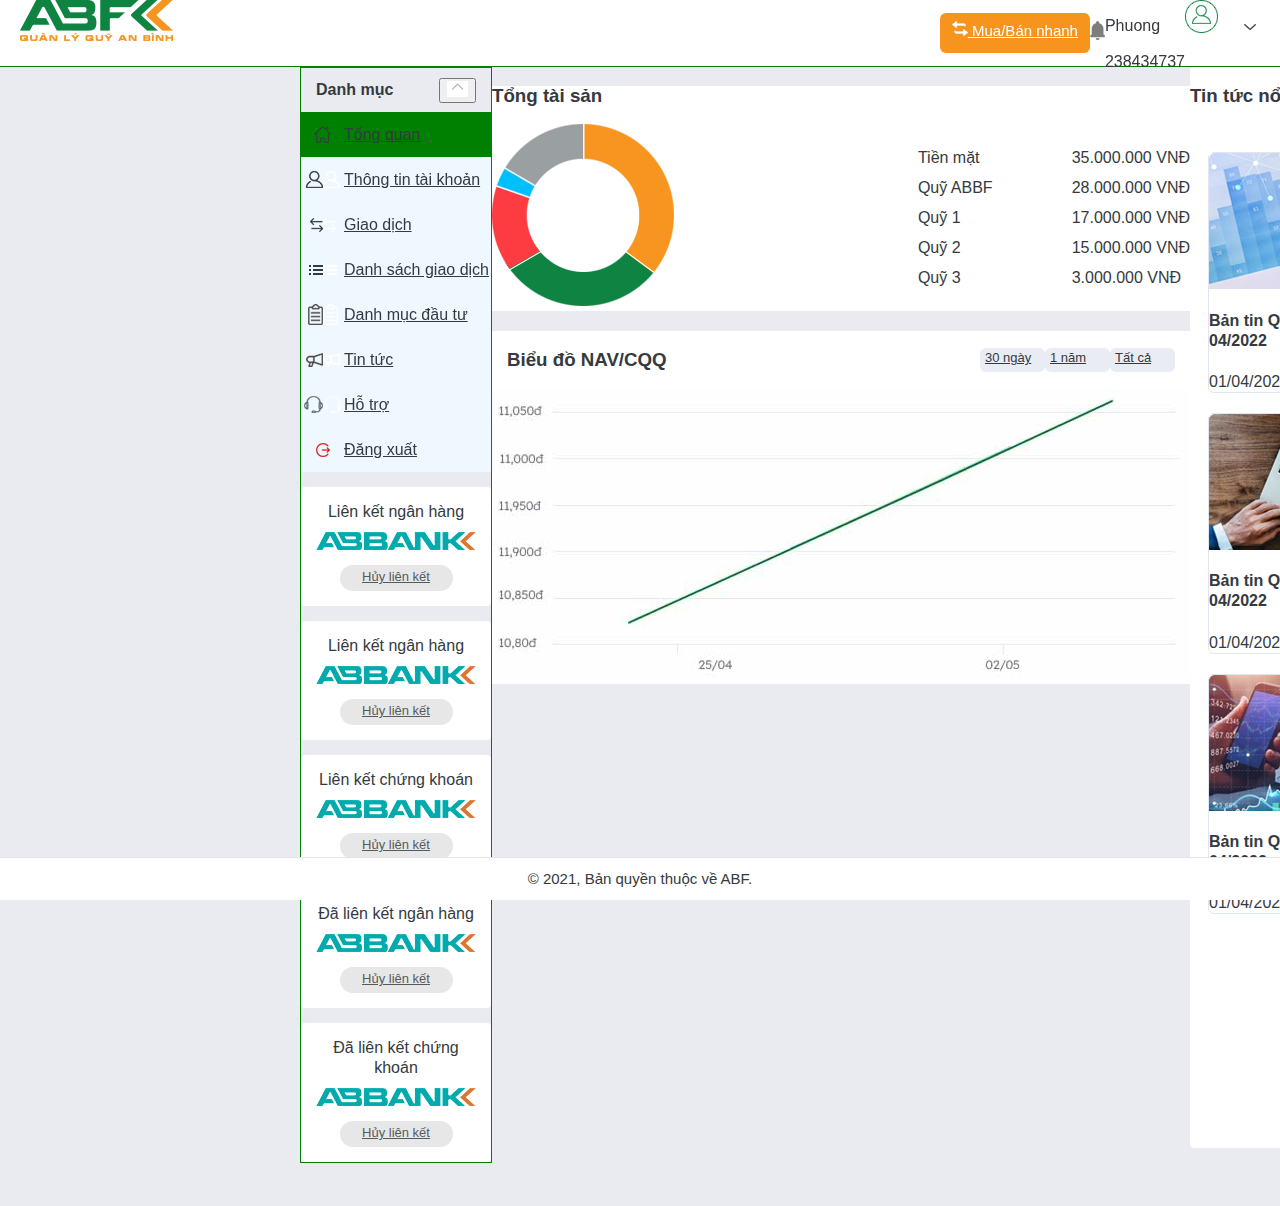
==== tongquan.html @ 0733b532 "no message" ====
<!DOCTYPE html>
<html lang="en">
  <head>
    <meta charset="UTF-8" />
    <meta http-equiv="X-UA-Compatible" content="IE=edge" />
    <meta name="viewport" content="width=device-width, initial-scale=1.0" />
    <title>Tổng quan</title>
    <link rel="stylesheet" href="css/tong-quan.css" />
  </head>
  <body>
    <div class="content-layout">
      <!-- HEADER-LAYOUT -->

      <div class="header-part">
        <div class="header-img">
          <a href="" class="header-logo-img">
            <img src="img/logo-header.png" alt="" />
          </a>
        </div>
        <div class="header-text">
          <div class="header-text-action">
            <a href="" class="orange-button">
              <img src="img/icon/trade.png" alt="" />
              Mua/Bán nhanh
            </a>
            <a href="" class="notice-bell">
              <img src="img/icon/notice.png" alt="" />
            </a>
          </div>
          <div class="header-text-account">
            <div class="header-account-user">
              <p>Phuong</p>
              <span>238434737</span>
            </div>
            <div class="header-account-img">
              <img src="img/icon/account-avt.png" alt="" />
            </div>
            <div class="dropdown">
              <button class="dropbtn">
                <img src="img/icon/account-toggle.png" alt />
              </button>
              <div class="dropdown-hover">
                <div class="dropdown-content">
                  <a href="#">Thông tin cá nhân</a>
                  <a href="#">Bảo mật</a>
                  <a href="#">Màu sắc</a>
                  <a href="#">Thông báo</a>
                  <a href="#">Ngôn ngữ</a>
                </div>
                <button class="log-out-btn">
                  <img src="img/icon/account-logout.png" alt="" />
                  Đăng xuất
                </button>
              </div>
            </div>
          </div>
        </div>
      </div>

      <!-- MAIN-LAYOUT -->

      <div class="main-part">
        <!-- LEFT-SIDE-LAYOUTT -->

        <div class="left-side">
          <div class="overview-option-list">
            <div class="option-title">
              <span>Danh mục</span>
              <button>
                <img src="img/icon/category-toggle.png" alt="" />
              </button>
            </div>
          </div>
          <div class="option-list">
            <div class="option-content first-page">
              <a href="#">
                <div class="option-list-img">
                  <img src="img/icon/category1.png" alt="" />
                  <img
                    src="img/icon/category1-a.png"
                    class="active-img first-img"
                    alt=""
                  />
                </div>
                <span class="option-active">Tổng quan</span>
              </a>
            </div>
            <div class="option-content">
              <a href="#">
                <div class="option-list-img">
                  <img src="img/icon/category2.png" alt="" />
                  <img
                    src="img/icon/category2-a.png"
                    class="active-img"
                    alt=""
                  />
                </div>
                <span class="option-active">Thông tin tài khoản</span>
              </a>
            </div>
            <div class="option-content">
              <a href="#">
                <div class="option-list-img">
                  <img src="img/icon/category3.png" alt="" />
                  <img
                    src="img/icon/category3-a.png"
                    class="active-img"
                    alt=""
                  />
                </div>
                <span class="option-active">Giao dịch</span>
              </a>
            </div>
            <div class="option-content">
              <a href="#">
                <div class="option-list-img">
                  <img src="img/icon/category4.png" alt="" />
                  <img
                    src="img/icon/category4-a.png"
                    class="active-img"
                    alt=""
                  />
                </div>
                <span class="option-active">Danh sách giao dịch</span>
              </a>
            </div>
            <div class="option-content">
              <a href="#">
                <div class="option-list-img">
                  <img src="img/icon/category5.png" alt="" />
                  <img
                    src="img/icon/category5-a.png"
                    class="active-img"
                    alt=""
                  />
                </div>
                <span class="option-active">Danh mục đầu tư</span>
              </a>
            </div>
            <div class="option-content">
              <a href="#">
                <div class="option-list-img">
                  <img src="img/icon/category6.png" alt="" />
                  <img
                    src="img/icon/category6-a.png"
                    class="active-img"
                    alt=""
                  />
                </div>
                <span class="option-active">Tin tức</span>
              </a>
            </div>
            <div class="option-content">
              <a href="#">
                <div class="option-list-img">
                  <img src="img/icon/category7.png" alt="" />
                  <img
                    src="img/icon/category7-a.png"
                    class="active-img"
                    alt=""
                  />
                </div>
                <span class="option-active">Hỗ trợ</span>
              </a>
            </div>
            <div class="option-content">
              <a href="#">
                <div class="option-list-img">
                  <img src="img/icon/category8.png" alt="" />
                </div>
                <span class="option-active">Đăng xuất</span>
              </a>
            </div>
          </div>
          <div class="bank-connect">
            <div class="bank-name">
              <span class="linking-bank"> Liên kết ngân hàng </span>
              <img src="img/connect-bank.png" alt="" />
              <a href="#" class="cancel-button"> Hủy liên kết</a>
            </div>
            <div class="bank-name">
              <span class="linking-bank"> Liên kết ngân hàng </span>
              <img src="img/connect-bank.png" alt="" />
              <a href="#" class="cancel-button">Hủy liên kết</a>
            </div>
            <div class="bank-name">
              <span class="linking-bank"> Liên kết chứng khoán </span>
              <img src="img/connect-bank.png" alt="" />
              <a href="#" class="cancel-button"> Hủy liên kết</a>
            </div>
            <div class="bank-name">
              <span class="linking-bank">Đã liên kết ngân hàng </span>
              <img src="img/connect-bank.png" alt="" />
              <a href="#" class="cancel-button"> Hủy liên kết</a>
            </div>
            <div class="bank-name">
              <span class="linking-bank">Đã liên kết chứng khoán</span>
              <img src="img/connect-bank.png" alt="" />
              <a href="#" class="cancel-button"> Hủy liên kết</a>
            </div>
          </div>
        </div>
        <div class="right-side">
          <div class="chart-1-2">
            <div class="chart-1">
              <h3 class="big-title chart-name">Tổng tài sản</h3>
              <div class="chart-1-desc">
                <div class="chart-1-img">
                  <img src="img/chart.png" alt="" />
                </div>
                <div class="chart-1-infor">
                  <div class="chart-1-detail">
                    <div class="chart-1-item">Tiền mặt</div>
                    <div class="chart-1-price">35.000.000 VNĐ</div>
                  </div>
                  <div class="chart-1-detail">
                    <div class="chart-1-item">Quỹ ABBF</div>
                    <div class="chart-1-price">28.000.000 VNĐ</div>
                  </div>
                  <div class="chart-1-detail">
                    <div class="chart-1-item">Quỹ 1</div>
                    <div class="chart-1-price">17.000.000 VNĐ</div>
                  </div>
                  <div class="chart-1-detail">
                    <div class="chart-1-item">Quỹ 2</div>
                    <div class="chart-1-price">15.000.000 VNĐ</div>
                  </div>
                  <div class="chart-1-detail">
                    <div class="chart-1-item">Quỹ 3</div>
                    <div class="chart-1-price">3.000.000 VNĐ</div>
                  </div>
                </div>
              </div>
            </div>
            <div class="chart-2">
              <div class="chart-2-desc">
                <div class="chart-2-flex">
                  <h3 class="big-title chart-name">Biểu đồ NAV/CQQ</h3>
                  <div class="button-time">
                    <a href="" class="btn-time first-period">30 ngày</a>
                    <a href="" class="btn-time">1 năm</a>
                    <a href="" class="btn-time">Tất cả</a>
                  </div>
                </div>

                <div class="chart-2-img">
                  <img src="img/chart-full.jpg" alt="" />
                </div>
              </div>
            </div>
          </div>

          <div class="outstanding-news">
            <div>
              <h3 class="big-title">Tin tức nổi bật</h3>
            </div>
            <div class="all-news-list">
              <ul>
                <li class="news">
                  <a href=""></a>
                  <div class="news-img">
                    <img src="img/tin-tuc-1.jpg" alt="" />
                  </div>
                  <div class="news-detail">
                    <h4>Bản tin Qũy ABBF kỳ tháng 04/2022</h4>
                    <div class="news-time">01/04/2022</div>
                  </div>
                </li>
                <li class="news">
                  <a href=""></a>
                  <div class="news-img">
                    <img src="img/tin-tuc-2.jpg" alt="" />
                  </div>
                  <div class="news-detail">
                    <h4>Bản tin Qũy ABBF kỳ tháng 04/2022</h4>
                    <div class="news-time">01/04/2022</div>
                  </div>
                </li>
                <li class="news">
                  <a href=""></a>
                  <div class="news-img">
                    <img src="img/tin-tuc-3.jpg" alt="" />
                  </div>
                  <div class="news-detail">
                    <h4>Bản tin Qũy ABBF kỳ tháng 04/2022</h4>
                    <div class="news-time">01/04/2022</div>
                  </div>
                </li>
                <li class="news">
                  <a href=""></a>
                  <div class="news-img">
                    <img src="img/tin-tuc-4.jpg" alt="" />
                  </div>
                  <div class="news-detail">
                    <h4>Bản tin Qũy ABBF kỳ tháng 04/2022</h4>
                    <div class="news-time">01/04/2022</div>
                  </div>
                </li>
                <li class="news">
                  <a href=""></a>
                  <div class="news-img">
                    <img src="img/tin-tuc-5.jpg" alt="" />
                  </div>
                  <div class="news-detail">
                    <h4>Bản tin Qũy ABBF kỳ tháng 04/2022</h4>
                    <div class="news-time">01/04/2022</div>
                  </div>
                </li>
                <li class="news">
                  <a href=""></a>
                  <div class="news-img">
                    <img src="img/tin-tuc-6.jpg" alt="" />
                  </div>
                  <div class="news-detail">
                    <h4>Bản tin Qũy ABBF kỳ tháng 04/2022</h4>
                    <div class="news-time">01/04/2022</div>
                  </div>
                </li>
              </ul>
            </div>
          </div>
        </div>
      </div>
    </div>
    <div class="footer-part">
      <p>© 2021, Bản quyền thuộc về ABF.</p>
    </div>
  </body>
</html>
---- css/tong-quan.css ----
* {
  box-sizing: border-box;
}
body,
html {
  padding: 0;
  margin: auto;
}

body {
  background: #eaebf0;
  font-family: 'Lexend', sans-serif;
  font-weight: 300;
  color: #343a40;
  line-height: 20px;
}

.header-part {
  display: flex;
  justify-content: space-between;
  padding: 0px 20px;
  border-bottom: 1px solid green;
  position: sticky;
  top: 0;
  background-color: #fff;
  height: 67px;
}
.header-text {
  display: flex;
}

.header-text-action {
  display: flex;
  align-items: center;
}

.orange-button {
  text-align: center;
  border-color: #f7941d;
  background: #f7941d;
  color: #fff;
  font-size: 15px;
  font-weight: 300;
  height: 40px;
  width: 150px;
  padding: 8px 8px;
  border-radius: 6px;
}

.header-text-account {
  display: flex;
}

.dropbtn {
  background-color: #04aa6d;
  color: white;
  padding: 16px;
  font-size: 16px;
  border: none;
  background: none;
  margin-left: 10px;
  width: 20px;
}

.dropdown {
  position: relative;
  display: inline-block;
}

.dropdown-hover {
  display: none;
  position: absolute;
  background-color: #f1f1f1;
  min-width: 160px;
  right: 0;
  top: 42px;
}

.dropdown-hover a {
  color: black;
  padding: 12px 16px;
  text-decoration: none;
  display: block;
  /* background-color: whitesmoke; */
  /* border: 1px solid blue; */
  padding: 10px 20px 18px;
  background: #fff;
  border-radius: 3px;
  width: 255px;
}

.dropdown:hover .dropdown-hover {
  display: block;
}

.dropdown:hover .dropbtn {
  background-color: #3e8e41;
}

.main-part {
  display: flex;
  /* border: 1px solid red; */
  justify-content: space-around;
  padding: 0 300px;
}

.left-side {
  border: 1px solid green;
  width: 300px;
}

.option-list a {
  display: flex;
}

.option-list {
  background-color: aliceblue;
}

.option-title {
  display: flex;
  height: 44px;
  align-items: center;
  justify-content: space-between;
  padding: 10px 15px;
}

.option-title span {
  font-weight: 600;
  font-size: 16px;
  color: #343a40;
}
.option-content {
  color: #343a40;
  position: relative;
}

.option-content a {
  display: flex;
  align-items: center;
  height: 45px;
  color: inherit;
  transition: none;
}

.option-content:hover {
  color: #fff;
  background-color: #0e8342;
  border-color: #0e8342;
}
.option-content img.active-img:hover {
  display: none;
}

.option-list-img {
  width: 43px;
  display: flex;
  align-items: center;
  justify-content: center;
}

.first-img {
  display: none;
}
.bank-name {
  text-align: center;
  border-radius: 4px;
  background: #fff;
  margin-top: 15px;
  padding: 15px;
}

.linking-bank {
  font-weight: 400;
  display: inline-block;
  margin-bottom: 10px;
}

.cancel-button {
  display: inline-block;
  text-align: center;
  width: 113px;
  height: 26px;
  border-radius: 13px;
  background-color: #e7e7e7;
  border-color: #e7e7e7;
  color: #565a5d;
  font-size: 13px;
  font-weight: 400;
  margin: 10px 0 0;
  padding: 2px;
}

.right-side {
  /* border: 2px solid blue; */
  display: grid;
  grid-template-columns: 1fr 1fr;
}

.chart-1 .chart-2 {
  background-color: #fff;
  border-radius: 4px;
  margin-bottom: 15px;
  margin-right: 15px;
  margin-left: 15px;
}

.chart-1-desc {
  display: flex;
  justify-content: space-between;
  align-items: center;
  background-color: #fff;
  margin-bottom: 20px;
}

.chart-1 {
  background-color: white;
}

.chart-1-detail {
  display: grid;
  grid-template-columns: 1.3fr 1fr;
  align-items: center;
  margin: 10px 0;
}

.chart-2-desc {
  background-color: #fff;
}
.chart-2-flex {
  display: flex;
  justify-content: space-between;
  align-items: center;
  padding: 0 15px;
  min-height: 40px;
}

.button-time {
  display: grid;
  grid-template-columns: 1fr 1fr 1fr;
  align-items: center;
  justify-items: center;
}

.btn-time {
  min-width: 65px;
  height: 24px;
  border-radius: 6px;
  font-size: 13px;
  margin: 0;
  padding: 0 5px;
  color: #343a40;
  background-color: #eaecf4;
  border-color: #eaecf4;
}
.btn-time.first-period {
  border-color: #0e8342;
}

.first-page {
  background-color: green;
}

.all-news-list {
  /* border: 3px solid purple; */
}

.outstanding-news {
  background-color: #fff;
  border-radius: 4px;
  margin-bottom: 15px;
}

.all-news-list ul {
  display: grid;
  grid-template-columns: 1fr 1fr;
  justify-items: center;
  column-gap: 40px;
  list-style: none;
  padding: 18px;
}

.news {
  margin: 10px 0;
  display: block;
  border: 1px solid #dfe5f1;
  border-radius: 6px;
}

.news-detail:hover {
  color: #0e8342;
}

.news-img {
  height: 136px;
  width: 100%;
}

.footer-part {
  width: 100%;
  /* background-color: #f7941d; */
  position: fixed;
  bottom: 0;
  left: 0;
  /* height: 100px; */
  display: flex;
  align-items: center;
  justify-content: center;
  height: 43px;
  border-top: 1px solid #e3e4ea;
  font-size: 15px;
  color: #343a40;
  background: #fff;
}
.content-layout {
  margin-bottom: 43px;
}
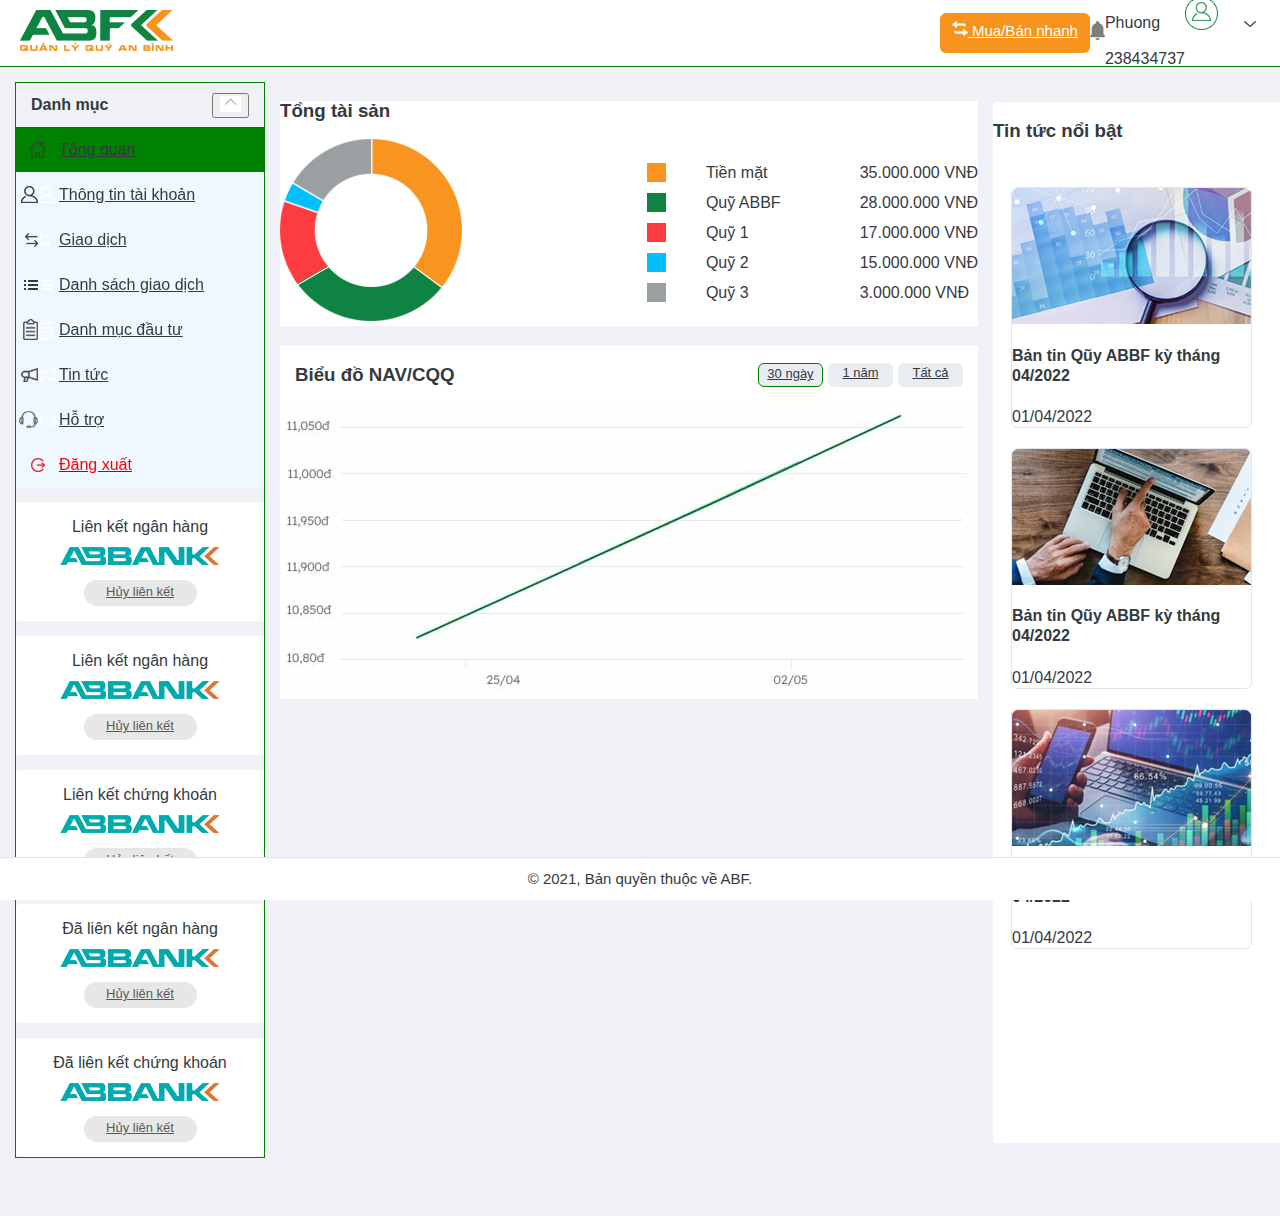
==== commit dc986306: "no message" ====
--- a/tongquan.html
+++ b/tongquan.html
@@ -59,264 +59,299 @@
 
       <!-- MAIN-LAYOUT -->
 
-      <div class="main-part">
-        <!-- LEFT-SIDE-LAYOUTT -->
-
-        <div class="left-side">
-          <div class="overview-option-list">
-            <div class="option-title">
-              <span>Danh mục</span>
-              <button>
-                <img src="img/icon/category-toggle.png" alt="" />
-              </button>
+      <div class="main-layout">
+        <div class="main-part">
+          <!-- LEFT-SIDE-LAYOUTT -->
+
+          <div class="left-side">
+            <div class="overview-option-list">
+              <div class="option-title">
+                <span>Danh mục</span>
+                <button>
+                  <img src="img/icon/category-toggle.png" alt="" />
+                </button>
+              </div>
+            </div>
+            <div class="option-list">
+              <div class="option-content first-page">
+                <a href="#">
+                  <div class="option-list-img">
+                    <img
+                      class="black-img"
+                      src="img/icon/category1.png"
+                      alt=""
+                    />
+                    <img
+                      src="img/icon/category1-a.png"
+                      class="active-img first-img"
+                      alt=""
+                    />
+                  </div>
+                  <span class="option-active">Tổng quan</span>
+                </a>
+              </div>
+              <div class="option-content">
+                <a href="#">
+                  <div class="option-list-img">
+                    <img
+                      class="black-img"
+                      src="img/icon/category2.png"
+                      alt=""
+                    />
+                    <img
+                      src="img/icon/category2-a.png"
+                      class="active-img"
+                      alt=""
+                    />
+                  </div>
+                  <span class="option-active">Thông tin tài khoản</span>
+                </a>
+              </div>
+              <div class="option-content">
+                <a href="#">
+                  <div class="option-list-img">
+                    <img
+                      class="black-img"
+                      src="img/icon/category3.png"
+                      alt=""
+                    />
+                    <img
+                      src="img/icon/category3-a.png"
+                      class="active-img"
+                      alt=""
+                    />
+                  </div>
+                  <span class="option-active">Giao dịch</span>
+                </a>
+              </div>
+              <div class="option-content">
+                <a href="#">
+                  <div class="option-list-img">
+                    <img
+                      class="black-img"
+                      src="img/icon/category4.png"
+                      alt=""
+                    />
+                    <img
+                      src="img/icon/category4-a.png"
+                      class="active-img"
+                      alt=""
+                    />
+                  </div>
+                  <span class="option-active">Danh sách giao dịch</span>
+                </a>
+              </div>
+              <div class="option-content">
+                <a href="#">
+                  <div class="option-list-img">
+                    <img
+                      class="black-img"
+                      src="img/icon/category5.png"
+                      alt=""
+                    />
+                    <img
+                      src="img/icon/category5-a.png"
+                      class="active-img"
+                      alt=""
+                    />
+                  </div>
+                  <span class="option-active">Danh mục đầu tư</span>
+                </a>
+              </div>
+              <div class="option-content">
+                <a href="#">
+                  <div class="option-list-img">
+                    <img
+                      class="black-img"
+                      src="img/icon/category6.png"
+                      alt=""
+                    />
+                    <img
+                      src="img/icon/category6-a.png"
+                      class="active-img"
+                      alt=""
+                    />
+                  </div>
+                  <span class="option-active">Tin tức</span>
+                </a>
+              </div>
+              <div class="option-content">
+                <a href="#">
+                  <div class="option-list-img">
+                    <img
+                      class="black-img"
+                      src="img/icon/category7.png"
+                      alt=""
+                    />
+                    <img
+                      src="img/icon/category7-a.png"
+                      class="active-img"
+                      alt=""
+                    />
+                  </div>
+                  <span class="option-active">Hỗ trợ</span>
+                </a>
+              </div>
+              <div class="option-content">
+                <a href="#">
+                  <div class="option-list-img">
+                    <img src="img/icon/category8.png" alt="" />
+                  </div>
+                  <span class="option-active logout">Đăng xuất</span>
+                </a>
+              </div>
+            </div>
+            <div class="bank-connect">
+              <div class="bank-name">
+                <span class="linking-bank"> Liên kết ngân hàng </span>
+                <img src="img/connect-bank.png" alt="" />
+                <a href="#" class="cancel-button"> Hủy liên kết</a>
+              </div>
+              <div class="bank-name">
+                <span class="linking-bank"> Liên kết ngân hàng </span>
+                <img src="img/connect-bank.png" alt="" />
+                <a href="#" class="cancel-button">Hủy liên kết</a>
+              </div>
+              <div class="bank-name">
+                <span class="linking-bank"> Liên kết chứng khoán </span>
+                <img src="img/connect-bank.png" alt="" />
+                <a href="#" class="cancel-button"> Hủy liên kết</a>
+              </div>
+              <div class="bank-name">
+                <span class="linking-bank">Đã liên kết ngân hàng </span>
+                <img src="img/connect-bank.png" alt="" />
+                <a href="#" class="cancel-button"> Hủy liên kết</a>
+              </div>
+              <div class="bank-name">
+                <span class="linking-bank">Đã liên kết chứng khoán</span>
+                <img src="img/connect-bank.png" alt="" />
+                <a href="#" class="cancel-button"> Hủy liên kết</a>
+              </div>
             </div>
           </div>
-          <div class="option-list">
-            <div class="option-content first-page">
-              <a href="#">
-                <div class="option-list-img">
-                  <img src="img/icon/category1.png" alt="" />
-                  <img
-                    src="img/icon/category1-a.png"
-                    class="active-img first-img"
-                    alt=""
-                  />
+          <div class="right-side">
+            <div class="chart-1-2">
+              <div class="chart-1">
+                <h3 class="big-title chart-name">Tổng tài sản</h3>
+                <div class="chart-1-desc">
+                  <div class="chart-1-img">
+                    <img src="img/chart.png" alt="" />
+                  </div>
+                  <div class="chart-1-infor">
+                    <div class="chart-1-detail">
+                      <div class="pie chart1"></div>
+                      <div class="chart-1-item">Tiền mặt</div>
+                      <div class="chart-1-price">35.000.000 VNĐ</div>
+                    </div>
+                    <div class="chart-1-detail">
+                      <div class="pie chart2"></div>
+                      <div class="chart-1-item">Quỹ ABBF</div>
+                      <div class="chart-1-price">28.000.000 VNĐ</div>
+                    </div>
+                    <div class="chart-1-detail">
+                      <div class="pie chart3"></div>
+                      <div class="chart-1-item">Quỹ 1</div>
+                      <div class="chart-1-price">17.000.000 VNĐ</div>
+                    </div>
+                    <div class="chart-1-detail">
+                      <div class="pie chart4"></div>
+                      <div class="chart-1-item">Quỹ 2</div>
+                      <div class="chart-1-price">15.000.000 VNĐ</div>
+                    </div>
+                    <div class="chart-1-detail">
+                      <div class="pie chart5"></div>
+                      <div class="chart-1-item">Quỹ 3</div>
+                      <div class="chart-1-price">3.000.000 VNĐ</div>
+                    </div>
+                  </div>
                 </div>
-                <span class="option-active">Tổng quan</span>
-              </a>
-            </div>
-            <div class="option-content">
-              <a href="#">
-                <div class="option-list-img">
-                  <img src="img/icon/category2.png" alt="" />
-                  <img
-                    src="img/icon/category2-a.png"
-                    class="active-img"
-                    alt=""
-                  />
+              </div>
+              <div class="chart-2">
+                <div class="chart-2-desc">
+                  <div class="chart-2-flex">
+                    <h3 class="big-title chart-name">Biểu đồ NAV/CQQ</h3>
+                    <div class="button-time">
+                      <a href="" class="btn-time first-period">30 ngày</a>
+                      <a href="" class="btn-time">1 năm</a>
+                      <a href="" class="btn-time">Tất cả</a>
+                    </div>
+                  </div>
+
+                  <div class="chart-2-img">
+                    <img src="img/chart-full.jpg" alt="" />
+                  </div>
                 </div>
-                <span class="option-active">Thông tin tài khoản</span>
-              </a>
-            </div>
-            <div class="option-content">
-              <a href="#">
-                <div class="option-list-img">
-                  <img src="img/icon/category3.png" alt="" />
-                  <img
-                    src="img/icon/category3-a.png"
-                    class="active-img"
-                    alt=""
-                  />
-                </div>
-                <span class="option-active">Giao dịch</span>
-              </a>
-            </div>
-            <div class="option-content">
-              <a href="#">
-                <div class="option-list-img">
-                  <img src="img/icon/category4.png" alt="" />
-                  <img
-                    src="img/icon/category4-a.png"
-                    class="active-img"
-                    alt=""
-                  />
-                </div>
-                <span class="option-active">Danh sách giao dịch</span>
-              </a>
-            </div>
-            <div class="option-content">
-              <a href="#">
-                <div class="option-list-img">
-                  <img src="img/icon/category5.png" alt="" />
-                  <img
-                    src="img/icon/category5-a.png"
-                    class="active-img"
-                    alt=""
-                  />
-                </div>
-                <span class="option-active">Danh mục đầu tư</span>
-              </a>
-            </div>
-            <div class="option-content">
-              <a href="#">
-                <div class="option-list-img">
-                  <img src="img/icon/category6.png" alt="" />
-                  <img
-                    src="img/icon/category6-a.png"
-                    class="active-img"
-                    alt=""
-                  />
-                </div>
-                <span class="option-active">Tin tức</span>
-              </a>
-            </div>
-            <div class="option-content">
-              <a href="#">
-                <div class="option-list-img">
-                  <img src="img/icon/category7.png" alt="" />
-                  <img
-                    src="img/icon/category7-a.png"
-                    class="active-img"
-                    alt=""
-                  />
-                </div>
-                <span class="option-active">Hỗ trợ</span>
-              </a>
-            </div>
-            <div class="option-content">
-              <a href="#">
-                <div class="option-list-img">
-                  <img src="img/icon/category8.png" alt="" />
-                </div>
-                <span class="option-active">Đăng xuất</span>
-              </a>
-            </div>
-          </div>
-          <div class="bank-connect">
-            <div class="bank-name">
-              <span class="linking-bank"> Liên kết ngân hàng </span>
-              <img src="img/connect-bank.png" alt="" />
-              <a href="#" class="cancel-button"> Hủy liên kết</a>
-            </div>
-            <div class="bank-name">
-              <span class="linking-bank"> Liên kết ngân hàng </span>
-              <img src="img/connect-bank.png" alt="" />
-              <a href="#" class="cancel-button">Hủy liên kết</a>
-            </div>
-            <div class="bank-name">
-              <span class="linking-bank"> Liên kết chứng khoán </span>
-              <img src="img/connect-bank.png" alt="" />
-              <a href="#" class="cancel-button"> Hủy liên kết</a>
-            </div>
-            <div class="bank-name">
-              <span class="linking-bank">Đã liên kết ngân hàng </span>
-              <img src="img/connect-bank.png" alt="" />
-              <a href="#" class="cancel-button"> Hủy liên kết</a>
-            </div>
-            <div class="bank-name">
-              <span class="linking-bank">Đã liên kết chứng khoán</span>
-              <img src="img/connect-bank.png" alt="" />
-              <a href="#" class="cancel-button"> Hủy liên kết</a>
-            </div>
-          </div>
-        </div>
-        <div class="right-side">
-          <div class="chart-1-2">
-            <div class="chart-1">
-              <h3 class="big-title chart-name">Tổng tài sản</h3>
-              <div class="chart-1-desc">
-                <div class="chart-1-img">
-                  <img src="img/chart.png" alt="" />
-                </div>
-                <div class="chart-1-infor">
-                  <div class="chart-1-detail">
-                    <div class="chart-1-item">Tiền mặt</div>
-                    <div class="chart-1-price">35.000.000 VNĐ</div>
-                  </div>
-                  <div class="chart-1-detail">
-                    <div class="chart-1-item">Quỹ ABBF</div>
-                    <div class="chart-1-price">28.000.000 VNĐ</div>
-                  </div>
-                  <div class="chart-1-detail">
-                    <div class="chart-1-item">Quỹ 1</div>
-                    <div class="chart-1-price">17.000.000 VNĐ</div>
-                  </div>
-                  <div class="chart-1-detail">
-                    <div class="chart-1-item">Quỹ 2</div>
-                    <div class="chart-1-price">15.000.000 VNĐ</div>
-                  </div>
-                  <div class="chart-1-detail">
-                    <div class="chart-1-item">Quỹ 3</div>
-                    <div class="chart-1-price">3.000.000 VNĐ</div>
-                  </div>
-                </div>
-              </div>
-            </div>
-            <div class="chart-2">
-              <div class="chart-2-desc">
-                <div class="chart-2-flex">
-                  <h3 class="big-title chart-name">Biểu đồ NAV/CQQ</h3>
-                  <div class="button-time">
-                    <a href="" class="btn-time first-period">30 ngày</a>
-                    <a href="" class="btn-time">1 năm</a>
-                    <a href="" class="btn-time">Tất cả</a>
-                  </div>
-                </div>
-
-                <div class="chart-2-img">
-                  <img src="img/chart-full.jpg" alt="" />
-                </div>
-              </div>
-            </div>
-          </div>
-
-          <div class="outstanding-news">
-            <div>
-              <h3 class="big-title">Tin tức nổi bật</h3>
-            </div>
-            <div class="all-news-list">
-              <ul>
-                <li class="news">
-                  <a href=""></a>
-                  <div class="news-img">
-                    <img src="img/tin-tuc-1.jpg" alt="" />
-                  </div>
-                  <div class="news-detail">
-                    <h4>Bản tin Qũy ABBF kỳ tháng 04/2022</h4>
-                    <div class="news-time">01/04/2022</div>
-                  </div>
-                </li>
-                <li class="news">
-                  <a href=""></a>
-                  <div class="news-img">
-                    <img src="img/tin-tuc-2.jpg" alt="" />
-                  </div>
-                  <div class="news-detail">
-                    <h4>Bản tin Qũy ABBF kỳ tháng 04/2022</h4>
-                    <div class="news-time">01/04/2022</div>
-                  </div>
-                </li>
-                <li class="news">
-                  <a href=""></a>
-                  <div class="news-img">
-                    <img src="img/tin-tuc-3.jpg" alt="" />
-                  </div>
-                  <div class="news-detail">
-                    <h4>Bản tin Qũy ABBF kỳ tháng 04/2022</h4>
-                    <div class="news-time">01/04/2022</div>
-                  </div>
-                </li>
-                <li class="news">
-                  <a href=""></a>
-                  <div class="news-img">
-                    <img src="img/tin-tuc-4.jpg" alt="" />
-                  </div>
-                  <div class="news-detail">
-                    <h4>Bản tin Qũy ABBF kỳ tháng 04/2022</h4>
-                    <div class="news-time">01/04/2022</div>
-                  </div>
-                </li>
-                <li class="news">
-                  <a href=""></a>
-                  <div class="news-img">
-                    <img src="img/tin-tuc-5.jpg" alt="" />
-                  </div>
-                  <div class="news-detail">
-                    <h4>Bản tin Qũy ABBF kỳ tháng 04/2022</h4>
-                    <div class="news-time">01/04/2022</div>
-                  </div>
-                </li>
-                <li class="news">
-                  <a href=""></a>
-                  <div class="news-img">
-                    <img src="img/tin-tuc-6.jpg" alt="" />
-                  </div>
-                  <div class="news-detail">
-                    <h4>Bản tin Qũy ABBF kỳ tháng 04/2022</h4>
-                    <div class="news-time">01/04/2022</div>
-                  </div>
-                </li>
-              </ul>
+              </div>
+            </div>
+
+            <div class="outstanding-news">
+              <div>
+                <h3 class="big-title">Tin tức nổi bật</h3>
+              </div>
+              <div class="all-news-list">
+                <ul>
+                  <li class="news">
+                    <a href=""></a>
+                    <div class="news-img">
+                      <img src="img/tin-tuc-1.jpg" alt="" />
+                    </div>
+                    <div class="news-detail">
+                      <h4>Bản tin Qũy ABBF kỳ tháng 04/2022</h4>
+                      <div class="news-time">01/04/2022</div>
+                    </div>
+                  </li>
+                  <li class="news">
+                    <a href=""></a>
+                    <div class="news-img">
+                      <img src="img/tin-tuc-2.jpg" alt="" />
+                    </div>
+                    <div class="news-detail">
+                      <h4>Bản tin Qũy ABBF kỳ tháng 04/2022</h4>
+                      <div class="news-time">01/04/2022</div>
+                    </div>
+                  </li>
+                  <li class="news">
+                    <a href=""></a>
+                    <div class="news-img">
+                      <img src="img/tin-tuc-3.jpg" alt="" />
+                    </div>
+                    <div class="news-detail">
+                      <h4>Bản tin Qũy ABBF kỳ tháng 04/2022</h4>
+                      <div class="news-time">01/04/2022</div>
+                    </div>
+                  </li>
+                  <li class="news">
+                    <a href=""></a>
+                    <div class="news-img">
+                      <img src="img/tin-tuc-4.jpg" alt="" />
+                    </div>
+                    <div class="news-detail">
+                      <h4>Bản tin Qũy ABBF kỳ tháng 04/2022</h4>
+                      <div class="news-time">01/04/2022</div>
+                    </div>
+                  </li>
+                  <li class="news">
+                    <a href=""></a>
+                    <div class="news-img">
+                      <img src="img/tin-tuc-5.jpg" alt="" />
+                    </div>
+                    <div class="news-detail">
+                      <h4>Bản tin Qũy ABBF kỳ tháng 04/2022</h4>
+                      <div class="news-time">01/04/2022</div>
+                    </div>
+                  </li>
+                  <li class="news">
+                    <a href=""></a>
+                    <div class="news-img">
+                      <img src="img/tin-tuc-6.jpg" alt="" />
+                    </div>
+                    <div class="news-detail">
+                      <h4>Bản tin Qũy ABBF kỳ tháng 04/2022</h4>
+                      <div class="news-time">01/04/2022</div>
+                    </div>
+                  </li>
+                </ul>
+              </div>
             </div>
           </div>
         </div>
--- a/css/tong-quan.css
+++ b/css/tong-quan.css
@@ -8,7 +8,7 @@
 }
 
 body {
-  background: #eaebf0;
+  background: #f1f2f7;
   font-family: 'Lexend', sans-serif;
   font-weight: 300;
   color: #343a40;
@@ -18,12 +18,16 @@
 .header-part {
   display: flex;
   justify-content: space-between;
+  align-items: center;
   padding: 0px 20px;
+  margin: auto;
   border-bottom: 1px solid green;
   position: sticky;
   top: 0;
   background-color: #fff;
   height: 67px;
+  width: 1366px;
+  max-width: 100%;
 }
 .header-text {
   display: flex;
@@ -100,13 +104,17 @@
 .main-part {
   display: flex;
   /* border: 1px solid red; */
-  justify-content: space-around;
-  padding: 0 300px;
+  justify-content: space-between;
+  /* padding: 0 300px; */
+  width: 1366px;
+  max-width: 100%;
+  padding: 15px;
+  margin: auto;
 }
 
 .left-side {
   border: 1px solid green;
-  width: 300px;
+  width: 250px;
 }
 
 .option-list a {
@@ -148,8 +156,16 @@
   background-color: #0e8342;
   border-color: #0e8342;
 }
-.option-content img.active-img:hover {
+.option-content:hover img.active-img {
+  display: block;
+}
+
+.option-content:hover img.black-img {
   display: none;
+}
+
+.option-active.logout {
+  color: red;
 }
 
 .option-list-img {
@@ -195,6 +211,9 @@
   /* border: 2px solid blue; */
   display: grid;
   grid-template-columns: 1fr 1fr;
+  /* flex-grow: 1; */
+  width: calc(100% - 250px - 15px);
+  column-gap: 15px;
 }
 
 .chart-1 .chart-2 {
@@ -219,9 +238,35 @@
 
 .chart-1-detail {
   display: grid;
-  grid-template-columns: 1.3fr 1fr;
+  grid-template-columns: 0.5fr 1.3fr 1fr;
   align-items: center;
   margin: 10px 0;
+}
+
+.chart-1-detail .pie {
+  width: 19px;
+  height: 19px;
+  left: 0;
+}
+
+.pie.chart1 {
+  background: #f79520;
+}
+
+.pie.chart2 {
+  background: #0e8342;
+}
+
+.pie.chart3 {
+  background: #fc3c41;
+}
+
+.pie.chart4 {
+  background: #00bfff;
+}
+
+.pie.chart5 {
+  background: #9a9fa1;
 }
 
 .chart-2-desc {
@@ -240,6 +285,7 @@
   grid-template-columns: 1fr 1fr 1fr;
   align-items: center;
   justify-items: center;
+  column-gap: 5px;
 }
 
 .btn-time {
@@ -252,9 +298,10 @@
   color: #343a40;
   background-color: #eaecf4;
   border-color: #eaecf4;
+  text-align: center;
 }
 .btn-time.first-period {
-  border-color: #0e8342;
+  border: 0.8px solid green;
 }
 
 .first-page {
@@ -269,6 +316,7 @@
   background-color: #fff;
   border-radius: 4px;
   margin-bottom: 15px;
+  margin-top: 20px;
 }
 
 .all-news-list ul {
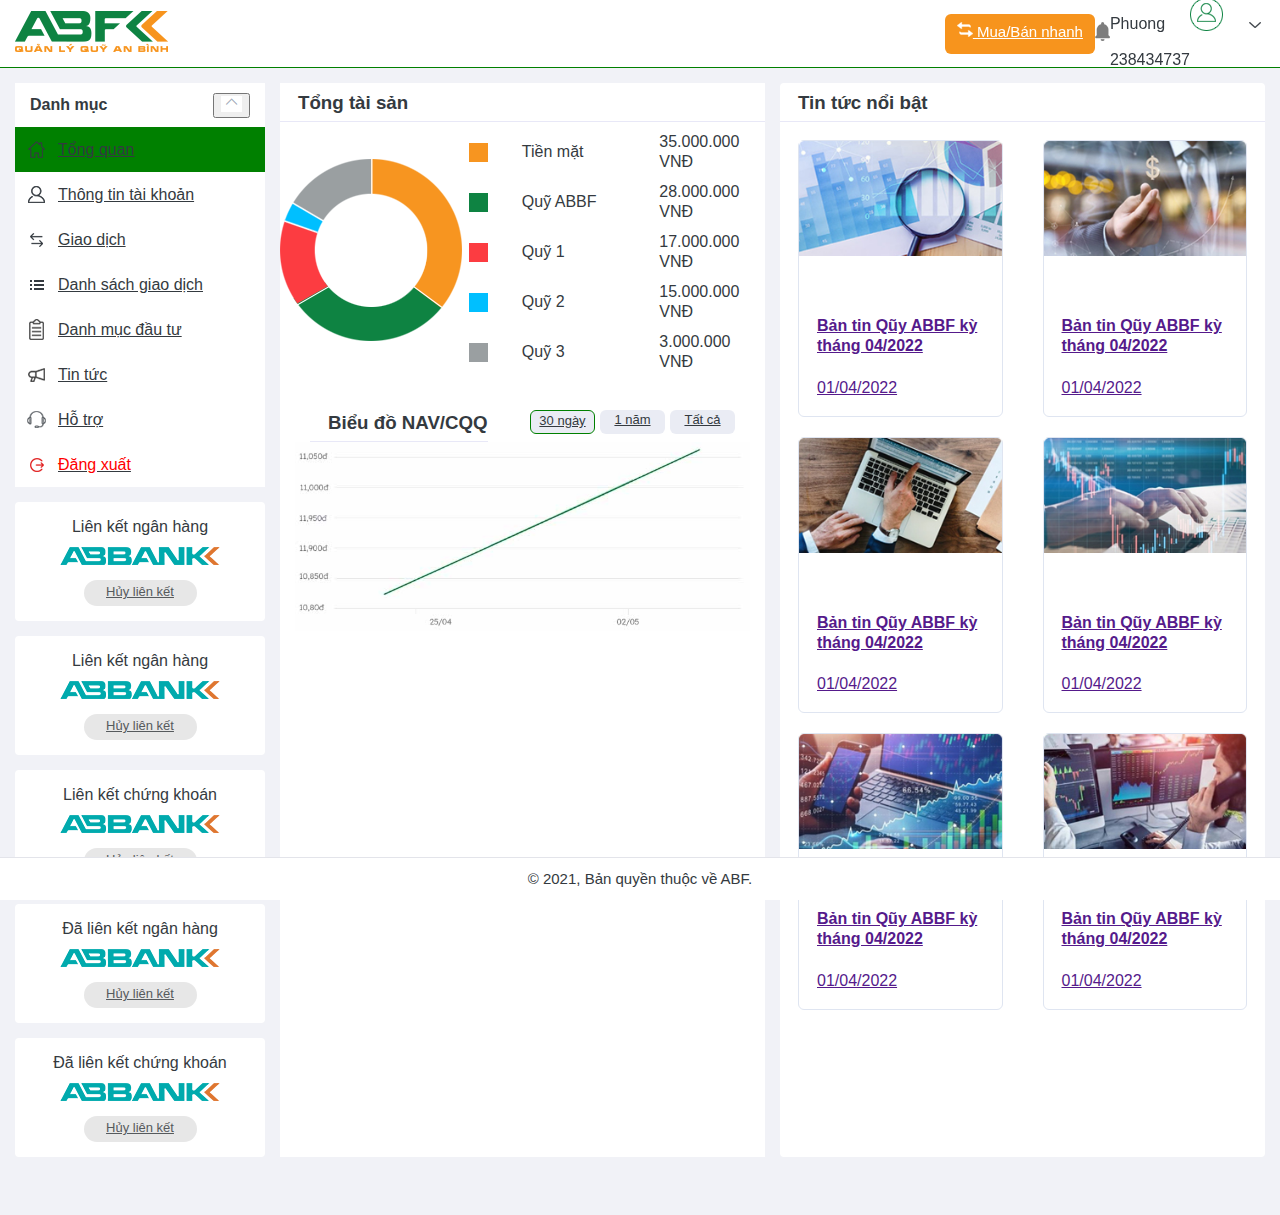
==== commit 14505fd5: "tong quan - style css/ news" ====
--- a/tongquan.html
+++ b/tongquan.html
@@ -10,47 +10,48 @@
   <body>
     <div class="content-layout">
       <!-- HEADER-LAYOUT -->
-
-      <div class="header-part">
-        <div class="header-img">
-          <a href="" class="header-logo-img">
-            <img src="img/logo-header.png" alt="" />
-          </a>
-        </div>
-        <div class="header-text">
-          <div class="header-text-action">
-            <a href="" class="orange-button">
-              <img src="img/icon/trade.png" alt="" />
-              Mua/Bán nhanh
-            </a>
-            <a href="" class="notice-bell">
-              <img src="img/icon/notice.png" alt="" />
+      <div class="header">
+        <div class="header-part">
+          <div class="header-img">
+            <a href="" class="header-logo-img">
+              <img src="img/logo-header.png" alt="" />
             </a>
           </div>
-          <div class="header-text-account">
-            <div class="header-account-user">
-              <p>Phuong</p>
-              <span>238434737</span>
-            </div>
-            <div class="header-account-img">
-              <img src="img/icon/account-avt.png" alt="" />
-            </div>
-            <div class="dropdown">
-              <button class="dropbtn">
-                <img src="img/icon/account-toggle.png" alt />
-              </button>
-              <div class="dropdown-hover">
-                <div class="dropdown-content">
-                  <a href="#">Thông tin cá nhân</a>
-                  <a href="#">Bảo mật</a>
-                  <a href="#">Màu sắc</a>
-                  <a href="#">Thông báo</a>
-                  <a href="#">Ngôn ngữ</a>
+          <div class="header-text">
+            <div class="header-text-action">
+              <a href="" class="orange-button">
+                <img src="img/icon/trade.png" alt="" />
+                Mua/Bán nhanh
+              </a>
+              <a href="" class="notice-bell">
+                <img src="img/icon/notice.png" alt="" />
+              </a>
+            </div>
+            <div class="header-text-account">
+              <div class="header-account-user">
+                <p>Phuong</p>
+                <span>238434737</span>
+              </div>
+              <div class="header-account-img">
+                <img src="img/icon/account-avt.png" alt="" />
+              </div>
+              <div class="dropdown">
+                <button class="dropbtn">
+                  <img src="img/icon/account-toggle.png" alt />
+                </button>
+                <div class="dropdown-hover">
+                  <div class="dropdown-content">
+                    <a href="#">Thông tin cá nhân</a>
+                    <a href="#">Bảo mật</a>
+                    <a href="#">Màu sắc</a>
+                    <a href="#">Thông báo</a>
+                    <a href="#">Ngôn ngữ</a>
+                  </div>
+                  <button class="log-out-btn">
+                    <img src="img/icon/account-logout.png" alt="" />
+                    Đăng xuất
+                  </button>
                 </div>
-                <button class="log-out-btn">
-                  <img src="img/icon/account-logout.png" alt="" />
-                  Đăng xuất
-                </button>
               </div>
             </div>
           </div>
@@ -291,64 +292,70 @@
               <div class="all-news-list">
                 <ul>
                   <li class="news">
-                    <a href=""></a>
-                    <div class="news-img">
-                      <img src="img/tin-tuc-1.jpg" alt="" />
-                    </div>
-                    <div class="news-detail">
-                      <h4>Bản tin Qũy ABBF kỳ tháng 04/2022</h4>
-                      <div class="news-time">01/04/2022</div>
-                    </div>
-                  </li>
-                  <li class="news">
-                    <a href=""></a>
-                    <div class="news-img">
-                      <img src="img/tin-tuc-2.jpg" alt="" />
-                    </div>
-                    <div class="news-detail">
-                      <h4>Bản tin Qũy ABBF kỳ tháng 04/2022</h4>
-                      <div class="news-time">01/04/2022</div>
-                    </div>
-                  </li>
-                  <li class="news">
-                    <a href=""></a>
-                    <div class="news-img">
-                      <img src="img/tin-tuc-3.jpg" alt="" />
-                    </div>
-                    <div class="news-detail">
-                      <h4>Bản tin Qũy ABBF kỳ tháng 04/2022</h4>
-                      <div class="news-time">01/04/2022</div>
-                    </div>
-                  </li>
-                  <li class="news">
-                    <a href=""></a>
-                    <div class="news-img">
-                      <img src="img/tin-tuc-4.jpg" alt="" />
-                    </div>
-                    <div class="news-detail">
-                      <h4>Bản tin Qũy ABBF kỳ tháng 04/2022</h4>
-                      <div class="news-time">01/04/2022</div>
-                    </div>
-                  </li>
-                  <li class="news">
-                    <a href=""></a>
-                    <div class="news-img">
-                      <img src="img/tin-tuc-5.jpg" alt="" />
-                    </div>
-                    <div class="news-detail">
-                      <h4>Bản tin Qũy ABBF kỳ tháng 04/2022</h4>
-                      <div class="news-time">01/04/2022</div>
-                    </div>
-                  </li>
-                  <li class="news">
-                    <a href=""></a>
-                    <div class="news-img">
-                      <img src="img/tin-tuc-6.jpg" alt="" />
-                    </div>
-                    <div class="news-detail">
-                      <h4>Bản tin Qũy ABBF kỳ tháng 04/2022</h4>
-                      <div class="news-time">01/04/2022</div>
-                    </div>
+                    <a href=""
+                      ><div class="news-img">
+                        <img src="img/tin-tuc-1.jpg" alt="" />
+                      </div>
+                      <div class="news-detail">
+                        <h4>Bản tin Qũy ABBF kỳ tháng 04/2022</h4>
+                        <div class="news-time">01/04/2022</div>
+                      </div>
+                    </a>
+                  </li>
+                  <li class="news">
+                    <a href=""
+                      ><div class="news-img">
+                        <img src="img/tin-tuc-2.jpg" alt="" />
+                      </div>
+                      <div class="news-detail">
+                        <h4>Bản tin Qũy ABBF kỳ tháng 04/2022</h4>
+                        <div class="news-time">01/04/2022</div>
+                      </div>
+                    </a>
+                  </li>
+                  <li class="news">
+                    <a href=""
+                      ><div class="news-img">
+                        <img src="img/tin-tuc-3.jpg" alt="" />
+                      </div>
+                      <div class="news-detail">
+                        <h4>Bản tin Qũy ABBF kỳ tháng 04/2022</h4>
+                        <div class="news-time">01/04/2022</div>
+                      </div>
+                    </a>
+                  </li>
+                  <li class="news">
+                    <a href=""
+                      ><div class="news-img">
+                        <img src="img/tin-tuc-4.jpg" alt="" />
+                      </div>
+                      <div class="news-detail">
+                        <h4>Bản tin Qũy ABBF kỳ tháng 04/2022</h4>
+                        <div class="news-time">01/04/2022</div>
+                      </div>
+                    </a>
+                  </li>
+                  <li class="news">
+                    <a href=""
+                      ><div class="news-img">
+                        <img src="img/tin-tuc-5.jpg" alt="" />
+                      </div>
+                      <div class="news-detail">
+                        <h4>Bản tin Qũy ABBF kỳ tháng 04/2022</h4>
+                        <div class="news-time">01/04/2022</div>
+                      </div>
+                    </a>
+                  </li>
+                  <li class="news">
+                    <a href=""
+                      ><div class="news-img">
+                        <img src="img/tin-tuc-6.jpg" alt="" />
+                      </div>
+                      <div class="news-detail">
+                        <h4>Bản tin Qũy ABBF kỳ tháng 04/2022</h4>
+                        <div class="news-time">01/04/2022</div>
+                      </div>
+                    </a>
                   </li>
                 </ul>
               </div>
--- a/css/tong-quan.css
+++ b/css/tong-quan.css
@@ -15,19 +15,23 @@
   line-height: 20px;
 }
 
+.header {
+  background-color: #fff;
+  border-bottom: 1px solid green;
+}
+
 .header-part {
   display: flex;
   justify-content: space-between;
   align-items: center;
-  padding: 0px 20px;
+  padding: 0px 15px;
   margin: auto;
-  border-bottom: 1px solid green;
   position: sticky;
   top: 0;
   background-color: #fff;
   height: 67px;
-  width: 1366px;
-  max-width: 100%;
+  max-width: 1366px;
+  z-index: 10000;
 }
 .header-text {
   display: flex;
@@ -102,19 +106,25 @@
 }
 
 .main-part {
-  display: flex;
+  /* display: flex; */
+  display: grid;
+  grid-template-columns: 250px 1fr;
   /* border: 1px solid red; */
-  justify-content: space-between;
+  /* justify-content: space-between; */
   /* padding: 0 300px; */
-  width: 1366px;
-  max-width: 100%;
+  /* width: 1366px; */
+  max-width: 1366px;
   padding: 15px;
   margin: auto;
+  gap: 15px;
 }
 
 .left-side {
-  border: 1px solid green;
-  width: 250px;
+  /* border: 1px solid green; */
+  /* width: 250px; */
+}
+.overview-option-list {
+  background-color: white;
 }
 
 .option-list a {
@@ -122,7 +132,7 @@
 }
 
 .option-list {
-  background-color: aliceblue;
+  background-color: white;
 }
 
 .option-title {
@@ -160,6 +170,10 @@
   display: block;
 }
 
+/* .option-content img {
+  border: 1px solid red;
+} */
+
 .option-content:hover img.black-img {
   display: none;
 }
@@ -174,10 +188,14 @@
   align-items: center;
   justify-content: center;
 }
-
-.first-img {
+.active-img {
   display: none;
 }
+
+/* .first-img {
+  display: none;
+} */
+
 .bank-name {
   text-align: center;
   border-radius: 4px;
@@ -212,24 +230,39 @@
   display: grid;
   grid-template-columns: 1fr 1fr;
   /* flex-grow: 1; */
-  width: calc(100% - 250px - 15px);
+  /* width: calc(100% - 250px - 15px); */
   column-gap: 15px;
 }
 
-.chart-1 .chart-2 {
+.chart-1-2 {
+  background-color: #fff;
+}
+
+.chart-2 {
   background-color: #fff;
   border-radius: 4px;
   margin-bottom: 15px;
   margin-right: 15px;
   margin-left: 15px;
 }
+.chart-2 {
+  background-color: #fff;
+  border-radius: 4px;
+  /* margin-bottom: 15px; */
+  margin-right: 15px;
+  margin-left: 15px;
+}
 
 .chart-1-desc {
   display: flex;
+  gap: 7px;
   justify-content: space-between;
   align-items: center;
   background-color: #fff;
   margin-bottom: 20px;
+}
+.chart-1-infor {
+  flex-grow: 1;
 }
 
 .chart-1 {
@@ -278,6 +311,10 @@
   align-items: center;
   padding: 0 15px;
   min-height: 40px;
+}
+
+.chart-2-img img {
+  width: 100%;
 }
 
 .button-time {
@@ -312,11 +349,20 @@
   /* border: 3px solid purple; */
 }
 
+/* News box */
+
+h3.big-title {
+  padding-left: 18px;
+  padding-bottom: 8px;
+  margin: 10px 0 0 0;
+  border-bottom: 1px solid #e8e8f7;
+}
+
 .outstanding-news {
   background-color: #fff;
   border-radius: 4px;
-  margin-bottom: 15px;
-  margin-top: 20px;
+  /* margin-bottom: 15px;
+  margin-top: 20px; */
 }
 
 .all-news-list ul {
@@ -325,7 +371,8 @@
   justify-items: center;
   column-gap: 40px;
   list-style: none;
-  padding: 18px;
+  padding: 0 18px;
+  margin-top: 8px;
 }
 
 .news {
@@ -339,8 +386,15 @@
   color: #0e8342;
 }
 
+.news-detail {
+  padding: 18px;
+}
 .news-img {
   height: 136px;
+  width: 100%;
+}
+
+.news-img img {
   width: 100%;
 }
 
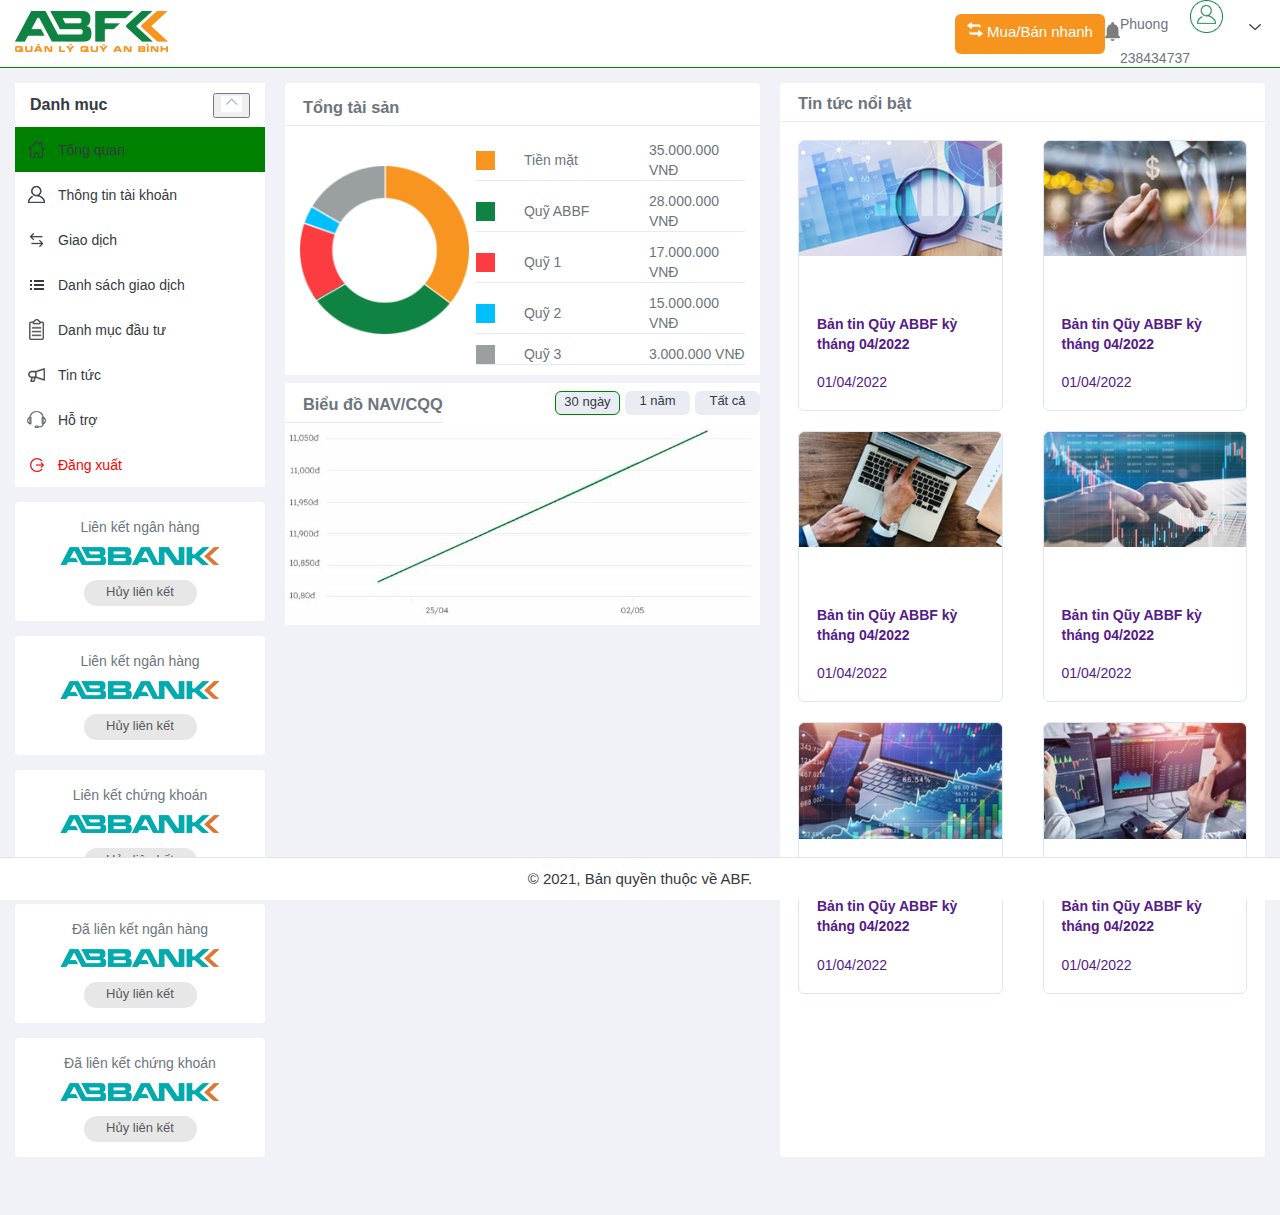
==== commit b2a17742: "tong quan/style-css/header/dropdown-button" ====
--- a/tongquan.html
+++ b/tongquan.html
@@ -41,11 +41,63 @@
                 </button>
                 <div class="dropdown-hover">
                   <div class="dropdown-content">
-                    <a href="#">Thông tin cá nhân</a>
-                    <a href="#">Bảo mật</a>
-                    <a href="#">Màu sắc</a>
-                    <a href="#">Thông báo</a>
-                    <a href="#">Ngôn ngữ</a>
+                    <a href="#" class="dropdown-option-item">
+                      <div class="left-item-dropdown">
+                        <div class="account-dropdown-item-left-icon">
+                          <img src="img/icon/account-1.png" alt="" />
+                        </div>
+                        <span>Thông tin cá nhân</span>
+                      </div>
+                    </a>
+                    <a href="#" class="dropdown-option-item">
+                      <div class="left-item-dropdown">
+                        <div class="account-dropdown-item-left-icon">
+                          <img src="img/icon/account-2.png" alt="" />
+                        </div>
+                        <span>Bảo mật</span>
+                      </div>
+                    </a>
+                    <a href="#" class="dropdown-option-item">
+                      <div class="left-item-dropdown">
+                        <div class="account-dropdown-item-left-icon">
+                          <img src="img/icon/account-3.png" alt="" />
+                        </div>
+                        <span>Màu sắc</span>
+                      </div>
+                      <div class="right-item-dropdown">
+                        <div class="color-option">
+                          <div class="white-display"></div>
+                          <div class="black-display"></div>
+                        </div>
+                      </div>
+                    </a>
+                    <a href="#" class="dropdown-option-item">
+                      <div class="left-item-dropdown">
+                        <div class="account-dropdown-item-left-icon">
+                          <img src="img/icon/account-4.png" alt="" />
+                        </div>
+                        <span>Thông báo</span>
+                      </div>
+                      <div class="right-item-dropdown">
+                        <div class="turn-on-noti">
+                          <input type="checkbox" />
+                        </div>
+                      </div>
+                    </a>
+                    <a href="#" class="dropdown-option-item">
+                      <div class="left-item-dropdown-dropdown">
+                        <div class="account-dropdown-item-left-icon">
+                          <img src="img/icon/account-5.png" alt="" />
+                        </div>
+                        <span>Ngôn ngữ</span>
+                      </div>
+                      <div class="right-item-dropdown">
+                        <div class="language-option">
+                          <span>Tiếng Việt</span>
+                          <img src="img/icon/chevron-right-min.png" alt="" />
+                        </div>
+                      </div>
+                    </a>
                   </div>
                   <button class="log-out-btn">
                     <img src="img/icon/account-logout.png" alt="" />
--- a/css/tong-quan.css
+++ b/css/tong-quan.css
@@ -6,13 +6,17 @@
   padding: 0;
   margin: auto;
 }
+a {
+  text-decoration: none;
+}
 
 body {
   background: #f1f2f7;
   font-family: 'Lexend', sans-serif;
   font-weight: 300;
-  color: #343a40;
+  color: #6c757d;
   line-height: 20px;
+  font-size: 14px;
 }
 
 .header {
@@ -59,6 +63,8 @@
   display: flex;
 }
 
+/* CSS DROPDOWN */
+
 .dropbtn {
   background-color: #04aa6d;
   color: white;
@@ -103,6 +109,36 @@
 
 .dropdown:hover .dropbtn {
   background-color: #3e8e41;
+}
+
+.dropdown-option-item {
+  display: flex;
+  justify-content: space-between;
+  align-items: center;
+}
+
+.left-item-dropdown {
+  display: flex;
+  gap: 5px;
+}
+
+.right-item-dropdown {
+  display: flex;
+}
+
+.color-option {
+  display: flex;
+  width: 18px;
+  height: 18px;
+  border-radius: 50%;
+  border: 1px solid #d1d1d1;
+}
+.white-display {
+  background-color: #f5f6f9;
+}
+
+.black-display {
+  background-color: #4c4c4c;
 }
 
 .main-part {
@@ -235,22 +271,23 @@
 }
 
 .chart-1-2 {
-  background-color: #fff;
-}
-
-.chart-2 {
+  margin-right: 5px;
+  margin-left: 5px;
+}
+
+.chart-1 {
   background-color: #fff;
   border-radius: 4px;
-  margin-bottom: 15px;
-  margin-right: 15px;
-  margin-left: 15px;
-}
+  margin-bottom: 8px;
+  padding-top: 4px;
+  /* margin-right: 10px;
+  margin-left: 10px; */
+}
+
 .chart-2 {
   background-color: #fff;
   border-radius: 4px;
   /* margin-bottom: 15px; */
-  margin-right: 15px;
-  margin-left: 15px;
 }
 
 .chart-1-desc {
@@ -259,14 +296,16 @@
   justify-content: space-between;
   align-items: center;
   background-color: #fff;
-  margin-bottom: 20px;
-}
-.chart-1-infor {
+  padding: 4px 15px 0px 15px;
+
+  /* margin-bottom: 20px; */
+}
+/* .chart-1-infor {
   flex-grow: 1;
-}
-
-.chart-1 {
-  background-color: white;
+} */
+
+.chart-1-img img {
+  width: 100%;
 }
 
 .chart-1-detail {
@@ -274,6 +313,7 @@
   grid-template-columns: 0.5fr 1.3fr 1fr;
   align-items: center;
   margin: 10px 0;
+  border-bottom: 1px solid #e8e8f7;
 }
 
 .chart-1-detail .pie {
@@ -309,7 +349,7 @@
   display: flex;
   justify-content: space-between;
   align-items: center;
-  padding: 0 15px;
+  /* padding: 0 15px; */
   min-height: 40px;
 }
 
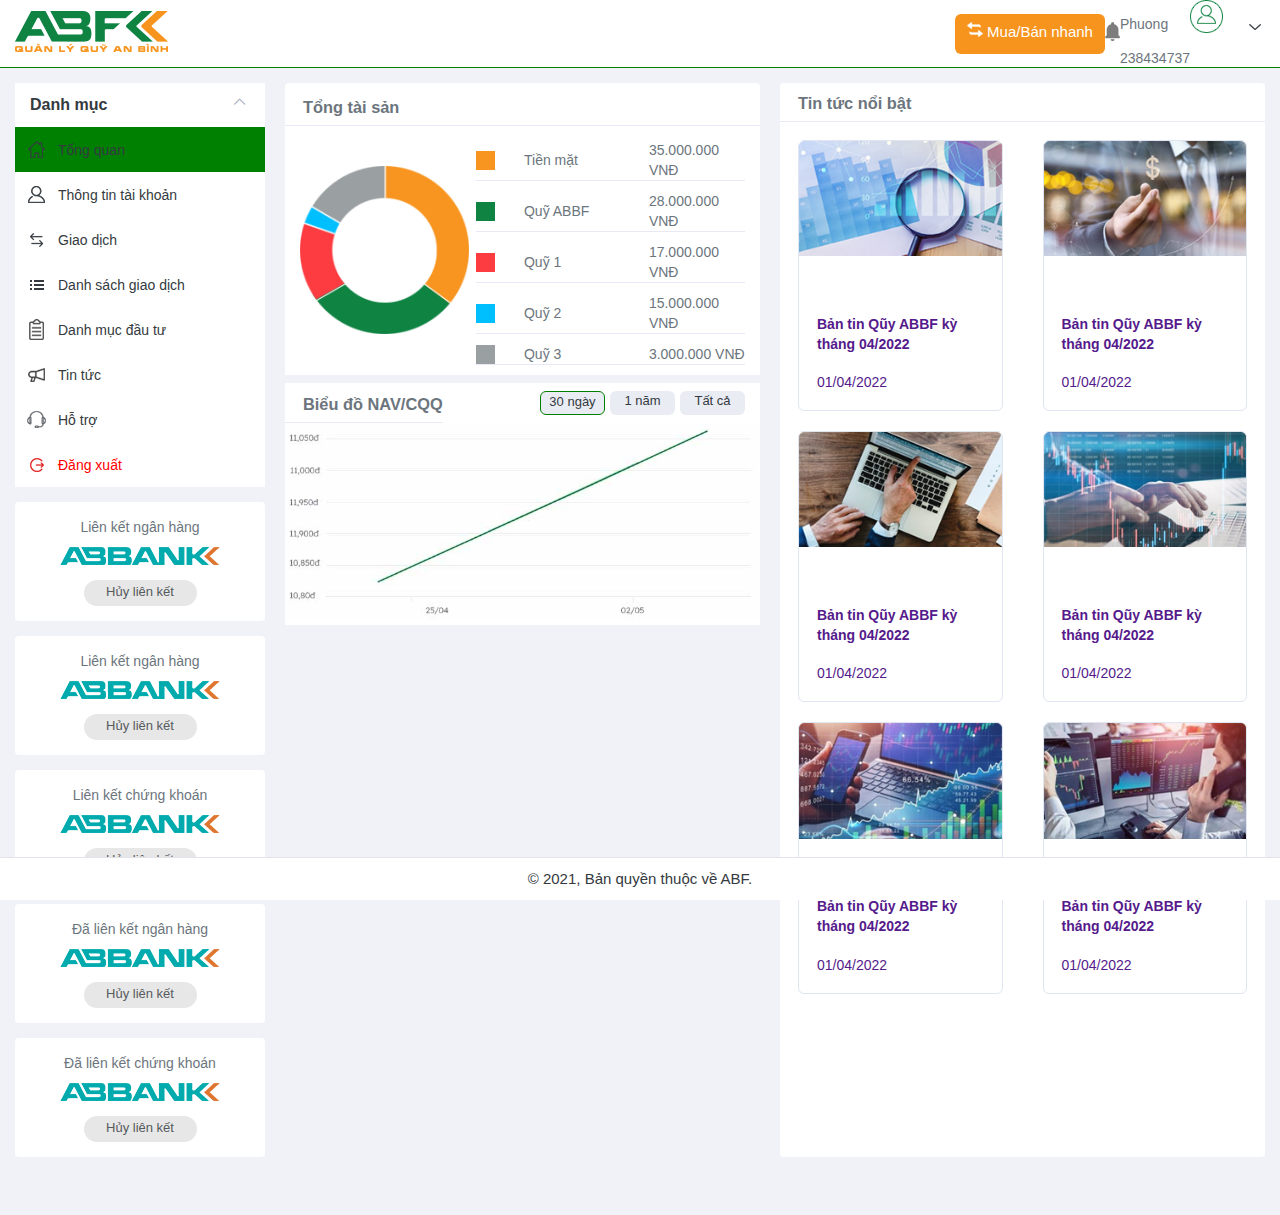
==== commit 2304a33e: "add sth" ====
--- a/tongquan.html
+++ b/tongquan.html
@@ -120,7 +120,7 @@
             <div class="overview-option-list">
               <div class="option-title">
                 <span>Danh mục</span>
-                <button>
+                <button class="category-toggle">
                   <img src="img/icon/category-toggle.png" alt="" />
                 </button>
               </div>
--- a/css/tong-quan.css
+++ b/css/tong-quan.css
@@ -108,7 +108,7 @@
 }
 
 .dropdown:hover .dropbtn {
-  background-color: #3e8e41;
+  /* background-color: #3e8e41; */
 }
 
 .dropdown-option-item {
@@ -161,6 +161,13 @@
 }
 .overview-option-list {
   background-color: white;
+}
+
+.category-toggle {
+  background: none;
+  padding: 0;
+  margin: 0;
+  border: none;
 }
 
 .option-list a {
@@ -363,6 +370,7 @@
   align-items: center;
   justify-items: center;
   column-gap: 5px;
+  padding-right: 15px;
 }
 
 .btn-time {
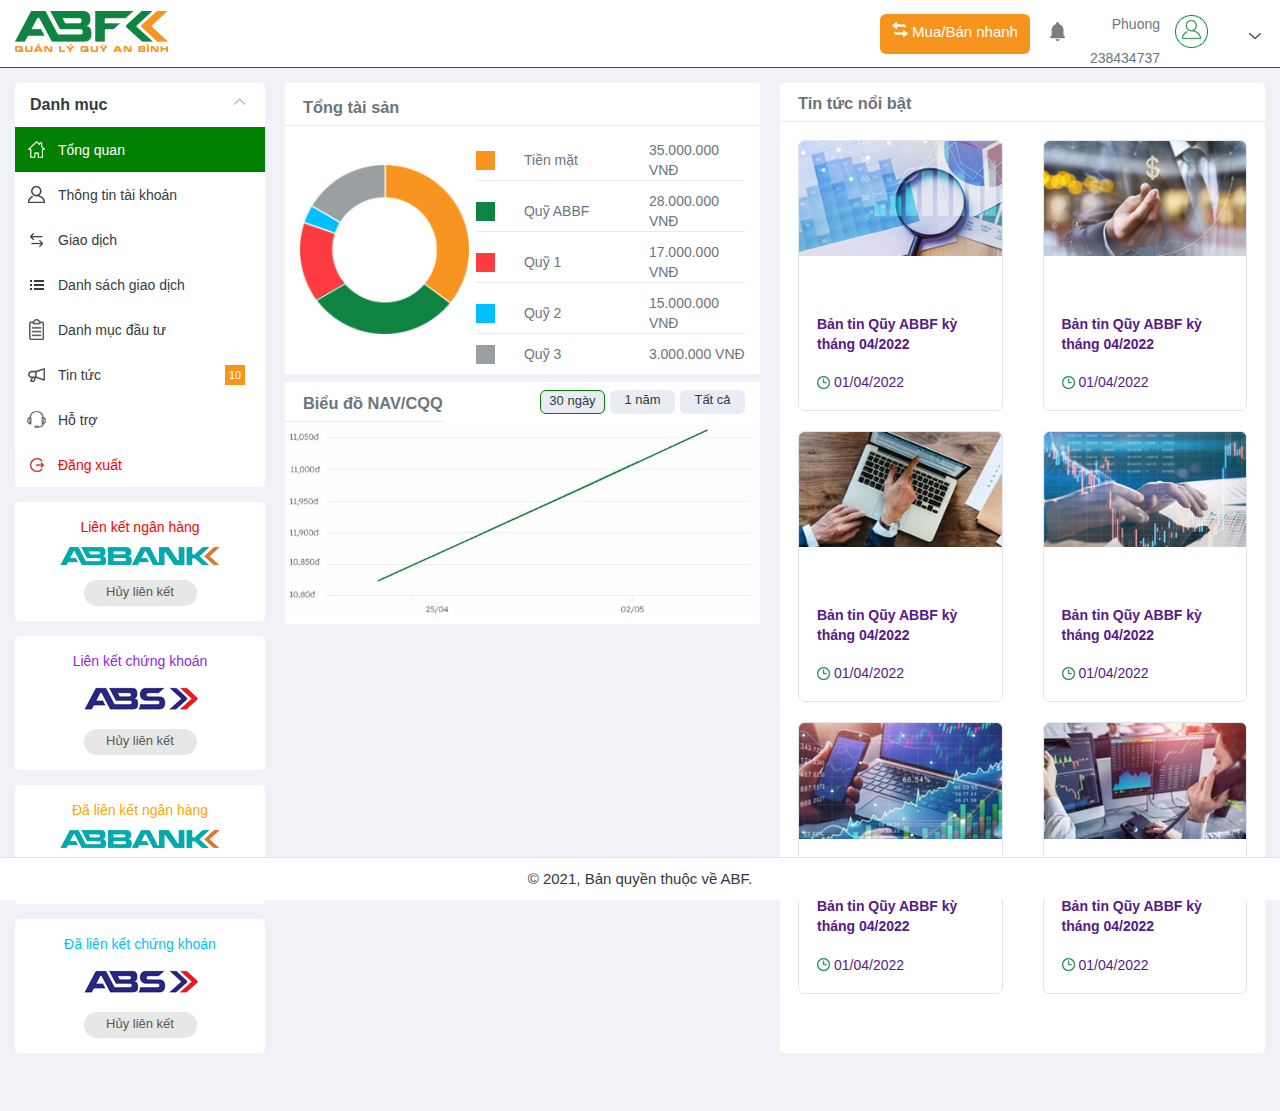
==== commit 381fd0ba: "done" ====
--- a/tongquan.html
+++ b/tongquan.html
@@ -66,8 +66,8 @@
                       </div>
                       <div class="right-item-dropdown">
                         <div class="color-option">
-                          <div class="white-display"></div>
-                          <div class="black-display"></div>
+                          <div class="color-display white-display"></div>
+                          <div class="color-display black-display"></div>
                         </div>
                       </div>
                     </a>
@@ -79,13 +79,13 @@
                         <span>Thông báo</span>
                       </div>
                       <div class="right-item-dropdown">
-                        <div class="turn-on-noti">
-                          <input type="checkbox" />
+                        <div class="switch-toggle">
+                          <div class="turn-on-noti"></div>
                         </div>
                       </div>
                     </a>
                     <a href="#" class="dropdown-option-item">
-                      <div class="left-item-dropdown-dropdown">
+                      <div class="left-item-dropdown">
                         <div class="account-dropdown-item-left-icon">
                           <img src="img/icon/account-5.png" alt="" />
                         </div>
@@ -99,10 +99,12 @@
                       </div>
                     </a>
                   </div>
-                  <button class="log-out-btn">
-                    <img src="img/icon/account-logout.png" alt="" />
-                    Đăng xuất
-                  </button>
+                  <a href="" class="dropdown-option-item logout-option">
+                    <div>
+                      <img src="img/icon/account-logout.png" alt="" />
+                      <span>Đăng xuất</span>
+                    </div>
+                  </a>
                 </div>
               </div>
             </div>
@@ -212,7 +214,7 @@
                 </a>
               </div>
               <div class="option-content">
-                <a href="#">
+                <a href="#" class="count">
                   <div class="option-list-img">
                     <img
                       class="black-img"
@@ -226,6 +228,7 @@
                     />
                   </div>
                   <span class="option-active">Tin tức</span>
+                  <div class="new-message">10</div>
                 </a>
               </div>
               <div class="option-content">
@@ -261,23 +264,18 @@
                 <a href="#" class="cancel-button"> Hủy liên kết</a>
               </div>
               <div class="bank-name">
-                <span class="linking-bank"> Liên kết ngân hàng </span>
-                <img src="img/connect-bank.png" alt="" />
-                <a href="#" class="cancel-button">Hủy liên kết</a>
+                <span class="linking-ck"> Liên kết chứng khoán </span>
+                <img src="img/connect-ck.png" alt="" />
+                <a href="#" class="cancel-button"> Hủy liên kết</a>
               </div>
               <div class="bank-name">
-                <span class="linking-bank"> Liên kết chứng khoán </span>
+                <span class="linking-bank linked">Đã liên kết ngân hàng </span>
                 <img src="img/connect-bank.png" alt="" />
                 <a href="#" class="cancel-button"> Hủy liên kết</a>
               </div>
               <div class="bank-name">
-                <span class="linking-bank">Đã liên kết ngân hàng </span>
-                <img src="img/connect-bank.png" alt="" />
-                <a href="#" class="cancel-button"> Hủy liên kết</a>
-              </div>
-              <div class="bank-name">
-                <span class="linking-bank">Đã liên kết chứng khoán</span>
-                <img src="img/connect-bank.png" alt="" />
+                <span class="linking-ck linked">Đã liên kết chứng khoán</span>
+                <img src="img/connect-ck.png" alt="" />
                 <a href="#" class="cancel-button"> Hủy liên kết</a>
               </div>
             </div>
@@ -350,7 +348,10 @@
                       </div>
                       <div class="news-detail">
                         <h4>Bản tin Qũy ABBF kỳ tháng 04/2022</h4>
-                        <div class="news-time">01/04/2022</div>
+                        <div class="news-time">
+                          <img src="../img/icon/icon-clock.png" alt="" />
+                          <span>01/04/2022</span>
+                        </div>
                       </div>
                     </a>
                   </li>
@@ -361,18 +362,24 @@
                       </div>
                       <div class="news-detail">
                         <h4>Bản tin Qũy ABBF kỳ tháng 04/2022</h4>
-                        <div class="news-time">01/04/2022</div>
-                      </div>
-                    </a>
-                  </li>
-                  <li class="news">
-                    <a href=""
-                      ><div class="news-img">
+                        <div class="news-time">
+                          <img src="../img/icon/icon-clock.png" alt="" />
+                          <span>01/04/2022</span>
+                        </div>
+                      </div>
+                    </a>
+                  </li>
+                  <li class="news">
+                    <a href="">
+                      <div class="news-img">
                         <img src="img/tin-tuc-3.jpg" alt="" />
                       </div>
                       <div class="news-detail">
                         <h4>Bản tin Qũy ABBF kỳ tháng 04/2022</h4>
-                        <div class="news-time">01/04/2022</div>
+                        <div class="news-time">
+                          <img src="../img/icon/icon-clock.png" alt="" />
+                          <span>01/04/2022</span>
+                        </div>
                       </div>
                     </a>
                   </li>
@@ -383,7 +390,10 @@
                       </div>
                       <div class="news-detail">
                         <h4>Bản tin Qũy ABBF kỳ tháng 04/2022</h4>
-                        <div class="news-time">01/04/2022</div>
+                        <div class="news-time">
+                          <img src="../img/icon/icon-clock.png" alt="" />
+                          <span>01/04/2022</span>
+                        </div>
                       </div>
                     </a>
                   </li>
@@ -394,7 +404,10 @@
                       </div>
                       <div class="news-detail">
                         <h4>Bản tin Qũy ABBF kỳ tháng 04/2022</h4>
-                        <div class="news-time">01/04/2022</div>
+                        <div class="news-time">
+                          <img src="../img/icon/icon-clock.png" alt="" />
+                          <span>01/04/2022</span>
+                        </div>
                       </div>
                     </a>
                   </li>
@@ -405,7 +418,10 @@
                       </div>
                       <div class="news-detail">
                         <h4>Bản tin Qũy ABBF kỳ tháng 04/2022</h4>
-                        <div class="news-time">01/04/2022</div>
+                        <div class="news-time">
+                          <img src="../img/icon/icon-clock.png" alt="" />
+                          <span>01/04/2022</span>
+                        </div>
                       </div>
                     </a>
                   </li>
--- a/css/tong-quan.css
+++ b/css/tong-quan.css
@@ -22,6 +22,9 @@
 .header {
   background-color: #fff;
   border-bottom: 1px solid green;
+  position: sticky;
+  top: 0;
+  z-index: 1000;
 }
 
 .header-part {
@@ -30,20 +33,23 @@
   align-items: center;
   padding: 0px 15px;
   margin: auto;
-  position: sticky;
-  top: 0;
+  /* position: sticky;
+  top: 0; */
   background-color: #fff;
   height: 67px;
   max-width: 1366px;
-  z-index: 10000;
 }
 .header-text {
   display: flex;
+  align-items: center;
+  gap: 25px;
 }
 
 .header-text-action {
   display: flex;
   align-items: center;
+  justify-content: center;
+  gap: 20px;
 }
 
 .orange-button {
@@ -61,6 +67,13 @@
 
 .header-text-account {
   display: flex;
+  justify-content: center;
+  align-items: center;
+  gap: 15px;
+}
+
+.header-account-user {
+  text-align: right;
 }
 
 /* CSS DROPDOWN */
@@ -84,12 +97,17 @@
 .dropdown-hover {
   display: none;
   position: absolute;
-  background-color: #f1f1f1;
+  background-color: #fff;
   min-width: 160px;
-  right: 0;
-  top: 42px;
-}
-
+  right: -10px;
+  top: 60px;
+  border-radius: 4px;
+  border: 1px solid #d1d1d1;
+}
+
+.dropdown-hover a:not(:first-child) {
+  border-top: 1px solid #d1d1d1;
+}
 .dropdown-hover a {
   color: black;
   padding: 12px 16px;
@@ -97,7 +115,7 @@
   display: block;
   /* background-color: whitesmoke; */
   /* border: 1px solid blue; */
-  padding: 10px 20px 18px;
+  padding: 10px 20px 10px;
   background: #fff;
   border-radius: 3px;
   width: 255px;
@@ -111,23 +129,40 @@
   /* background-color: #3e8e41; */
 }
 
-.dropdown-option-item {
+a.dropdown-option-item {
   display: flex;
   justify-content: space-between;
   align-items: center;
 }
 
+.logout-option {
+  position: relative;
+}
+
+/* .log-out-btn {
+  position: absolute;
+  left: 100px;
+} */
+
 .left-item-dropdown {
   display: flex;
   gap: 5px;
+  align-items: center;
+  justify-content: center;
 }
 
 .right-item-dropdown {
   display: flex;
+  align-items: center;
+  justify-content: center;
 }
 
 .color-option {
   display: flex;
+  gap: 4px;
+}
+
+.color-option .color-display {
   width: 18px;
   height: 18px;
   border-radius: 50%;
@@ -140,6 +175,28 @@
 .black-display {
   background-color: #4c4c4c;
 }
+
+.turn-on-noti {
+  position: absolute;
+  border: 1px dashed #0e8342;
+  background: #0e8342;
+  width: 15px;
+  height: 16px;
+  border-radius: 40px;
+  top: 1px;
+  right: -0.5px;
+}
+
+.switch-toggle {
+  position: relative;
+  border: 1px solid #0e8342;
+  background: #f3f5f6;
+  width: 38px;
+  height: 20px;
+  border-radius: 10px;
+}
+
+/* MAIN-PART-CSS */
 
 .main-part {
   /* display: flex; */
@@ -161,6 +218,7 @@
 }
 .overview-option-list {
   background-color: white;
+  border-radius: 4px;
 }
 
 .category-toggle {
@@ -176,6 +234,7 @@
 
 .option-list {
   background-color: white;
+  border-radius: 4px;
 }
 
 .option-title {
@@ -234,6 +293,18 @@
 .active-img {
   display: none;
 }
+a.count {
+  position: relative;
+}
+
+.new-message {
+  position: absolute;
+  background-color: #f7941d;
+  font-size: 11px;
+  color: white;
+  padding: 0 4px;
+  left: 210px;
+}
 
 /* .first-img {
   display: none;
@@ -251,8 +322,22 @@
   font-weight: 400;
   display: inline-block;
   margin-bottom: 10px;
-}
-
+  color: red;
+}
+.linking-bank.linked {
+  color: orange;
+}
+
+.linking-ck {
+  font-weight: 400;
+  display: inline-block;
+  margin-bottom: 10px;
+  color: blueviolet;
+}
+
+.linking-ck.linked {
+  color: #00bfff;
+}
 .cancel-button {
   display: inline-block;
   text-align: center;
@@ -307,9 +392,10 @@
 
   /* margin-bottom: 20px; */
 }
-/* .chart-1-infor {
-  flex-grow: 1;
-} */
+
+.chart-1-infor .chart-1-detail:not(:last-child) {
+  border-bottom: 1px solid #e8e8f7;
+}
 
 .chart-1-img img {
   width: 100%;
@@ -320,7 +406,6 @@
   grid-template-columns: 0.5fr 1.3fr 1fr;
   align-items: center;
   margin: 10px 0;
-  border-bottom: 1px solid #e8e8f7;
 }
 
 .chart-1-detail .pie {
@@ -391,10 +476,14 @@
 
 .first-page {
   background-color: green;
-}
-
-.all-news-list {
-  /* border: 3px solid purple; */
+  color: white;
+}
+
+.first-page .black-img {
+  display: none;
+}
+.first-page .active-img {
+  display: block;
 }
 
 /* News box */
@@ -446,6 +535,12 @@
   width: 100%;
 }
 
+.news-time {
+  display: flex;
+  align-items: center;
+  gap: 4px;
+}
+
 .footer-part {
   width: 100%;
   /* background-color: #f7941d; */
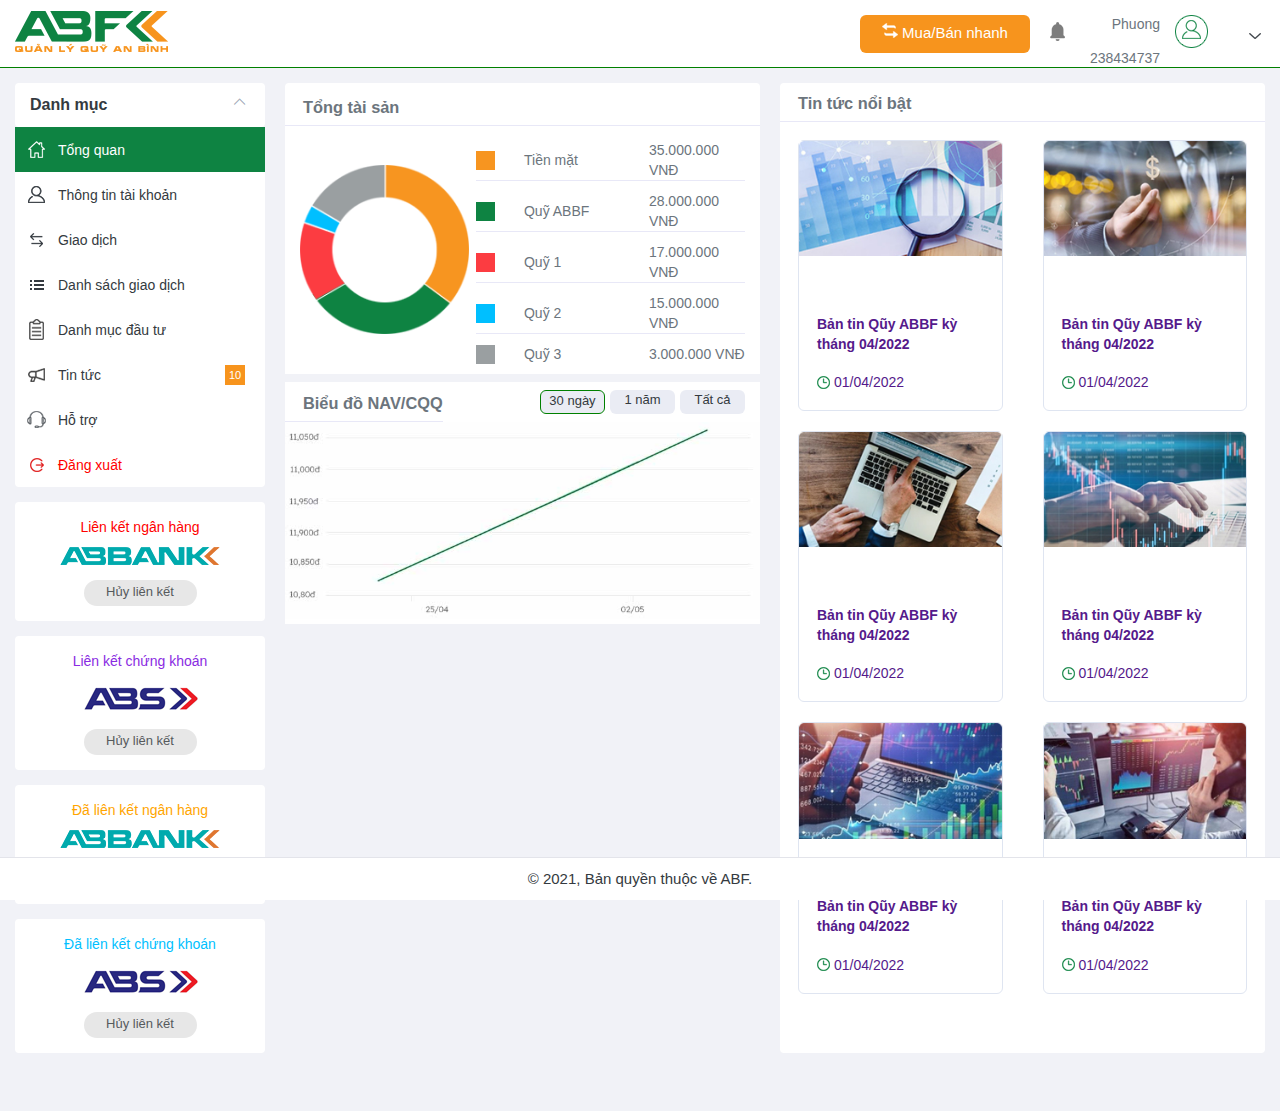
==== commit 9a642316: "maybe final" ====
--- a/tongquan.html
+++ b/tongquan.html
@@ -100,7 +100,7 @@
                     </a>
                   </div>
                   <a href="" class="dropdown-option-item logout-option">
-                    <div>
+                    <div class="logout-button">
                       <img src="img/icon/account-logout.png" alt="" />
                       <span>Đăng xuất</span>
                     </div>
--- a/css/tong-quan.css
+++ b/css/tong-quan.css
@@ -59,8 +59,8 @@
   color: #fff;
   font-size: 15px;
   font-weight: 300;
-  height: 40px;
-  width: 150px;
+  height: 38px;
+  width: 170px;
   padding: 8px 8px;
   border-radius: 6px;
 }
@@ -135,8 +135,19 @@
   align-items: center;
 }
 
-.logout-option {
-  position: relative;
+.dropdown-option-item.logout-option {
+  /* position: relative; */
+  background-color: #f1f2f7;
+  display: flex;
+  justify-content: center;
+}
+
+.logout-button span {
+  color: red;
+}
+
+.language-option span {
+  color: #343a40;
 }
 
 /* .log-out-btn {
@@ -250,6 +261,20 @@
   font-size: 16px;
   color: #343a40;
 }
+
+.option-content.first-page {
+  background-color: #0e8342;
+  color: #fff;
+}
+
+.first-page .black-img {
+  display: none;
+}
+
+.first-page .active-img {
+  display: block;
+}
+
 .option-content {
   color: #343a40;
   position: relative;
@@ -263,11 +288,18 @@
   transition: none;
 }
 
-.option-content:hover {
+/* .option-content:hover {
   color: #fff;
   background-color: #0e8342;
   border-color: #0e8342;
-}
+} */
+
+.option-list .option-content:hover:not(:last-child) {
+  color: #fff;
+  background-color: #0e8342;
+  border-color: #0e8342;
+}
+
 .option-content:hover img.active-img {
   display: block;
 }
@@ -474,18 +506,6 @@
   border: 0.8px solid green;
 }
 
-.first-page {
-  background-color: green;
-  color: white;
-}
-
-.first-page .black-img {
-  display: none;
-}
-.first-page .active-img {
-  display: block;
-}
-
 /* News box */
 
 h3.big-title {
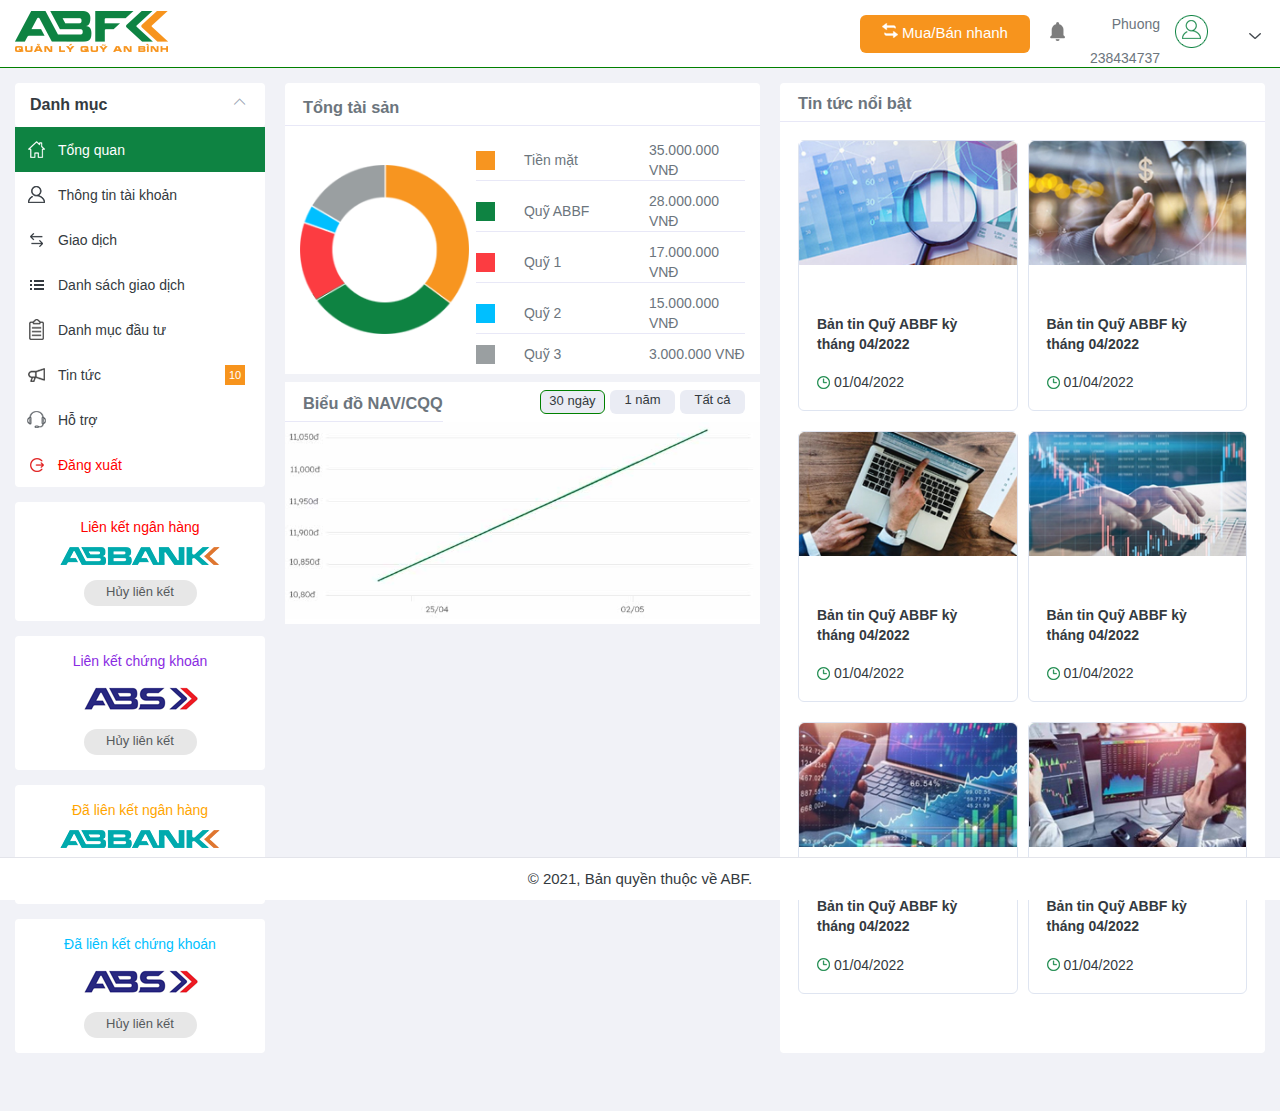
==== commit 6495b079: "new to js" ====
--- a/tongquan.html
+++ b/tongquan.html
@@ -40,71 +40,73 @@
                   <img src="img/icon/account-toggle.png" alt />
                 </button>
                 <div class="dropdown-hover">
-                  <div class="dropdown-content">
-                    <a href="#" class="dropdown-option-item">
-                      <div class="left-item-dropdown">
-                        <div class="account-dropdown-item-left-icon">
-                          <img src="img/icon/account-1.png" alt="" />
-                        </div>
-                        <span>Thông tin cá nhân</span>
-                      </div>
-                    </a>
-                    <a href="#" class="dropdown-option-item">
-                      <div class="left-item-dropdown">
-                        <div class="account-dropdown-item-left-icon">
-                          <img src="img/icon/account-2.png" alt="" />
-                        </div>
-                        <span>Bảo mật</span>
-                      </div>
-                    </a>
-                    <a href="#" class="dropdown-option-item">
-                      <div class="left-item-dropdown">
-                        <div class="account-dropdown-item-left-icon">
-                          <img src="img/icon/account-3.png" alt="" />
-                        </div>
-                        <span>Màu sắc</span>
-                      </div>
-                      <div class="right-item-dropdown">
-                        <div class="color-option">
-                          <div class="color-display white-display"></div>
-                          <div class="color-display black-display"></div>
-                        </div>
-                      </div>
-                    </a>
-                    <a href="#" class="dropdown-option-item">
-                      <div class="left-item-dropdown">
-                        <div class="account-dropdown-item-left-icon">
-                          <img src="img/icon/account-4.png" alt="" />
-                        </div>
-                        <span>Thông báo</span>
-                      </div>
-                      <div class="right-item-dropdown">
-                        <div class="switch-toggle">
-                          <div class="turn-on-noti"></div>
-                        </div>
-                      </div>
-                    </a>
-                    <a href="#" class="dropdown-option-item">
-                      <div class="left-item-dropdown">
-                        <div class="account-dropdown-item-left-icon">
-                          <img src="img/icon/account-5.png" alt="" />
-                        </div>
-                        <span>Ngôn ngữ</span>
-                      </div>
-                      <div class="right-item-dropdown">
-                        <div class="language-option">
-                          <span>Tiếng Việt</span>
-                          <img src="img/icon/chevron-right-min.png" alt="" />
-                        </div>
-                      </div>
-                    </a>
-                  </div>
-                  <a href="" class="dropdown-option-item logout-option">
-                    <div class="logout-button">
-                      <img src="img/icon/account-logout.png" alt="" />
-                      <span>Đăng xuất</span>
-                    </div>
-                  </a>
+                  <div class="dropdown-hover-wrapper">
+                    <div class="dropdown-content">
+                      <a href="#" class="dropdown-option-item">
+                        <div class="left-item-dropdown">
+                          <div class="account-dropdown-item-left-icon">
+                            <img src="img/icon/account-1.png" alt="" />
+                          </div>
+                          <span>Thông tin cá nhân</span>
+                        </div>
+                      </a>
+                      <a href="#" class="dropdown-option-item">
+                        <div class="left-item-dropdown">
+                          <div class="account-dropdown-item-left-icon">
+                            <img src="img/icon/account-2.png" alt="" />
+                          </div>
+                          <span>Bảo mật</span>
+                        </div>
+                      </a>
+                      <a href="#" class="dropdown-option-item">
+                        <div class="left-item-dropdown">
+                          <div class="account-dropdown-item-left-icon">
+                            <img src="img/icon/account-3.png" alt="" />
+                          </div>
+                          <span>Màu sắc</span>
+                        </div>
+                        <div class="right-item-dropdown">
+                          <div class="color-option">
+                            <div class="color-display white-display"></div>
+                            <div class="color-display black-display"></div>
+                          </div>
+                        </div>
+                      </a>
+                      <a href="#" class="dropdown-option-item">
+                        <div class="left-item-dropdown">
+                          <div class="account-dropdown-item-left-icon">
+                            <img src="img/icon/account-4.png" alt="" />
+                          </div>
+                          <span>Thông báo</span>
+                        </div>
+                        <div class="right-item-dropdown">
+                          <div class="switch-toggle">
+                            <div class="turn-on-noti"></div>
+                          </div>
+                        </div>
+                      </a>
+                      <a href="#" class="dropdown-option-item">
+                        <div class="left-item-dropdown">
+                          <div class="account-dropdown-item-left-icon">
+                            <img src="img/icon/account-5.png" alt="" />
+                          </div>
+                          <span>Ngôn ngữ</span>
+                        </div>
+                        <div class="right-item-dropdown">
+                          <div class="language-option">
+                            <span>Tiếng Việt</span>
+                            <img src="img/icon/chevron-right-min.png" alt="" />
+                          </div>
+                        </div>
+                      </a>
+                    </div>
+                    <a href="" class="dropdown-option-item logout-option">
+                      <div class="logout-button">
+                        <img src="img/icon/account-logout.png" alt="" />
+                        <span>Đăng xuất</span>
+                      </div>
+                    </a>
+                  </div>
                 </div>
               </div>
             </div>
@@ -347,7 +349,7 @@
                         <img src="img/tin-tuc-1.jpg" alt="" />
                       </div>
                       <div class="news-detail">
-                        <h4>Bản tin Qũy ABBF kỳ tháng 04/2022</h4>
+                        <h4>Bản tin Quỹ ABBF kỳ tháng 04/2022</h4>
                         <div class="news-time">
                           <img src="../img/icon/icon-clock.png" alt="" />
                           <span>01/04/2022</span>
@@ -361,7 +363,7 @@
                         <img src="img/tin-tuc-2.jpg" alt="" />
                       </div>
                       <div class="news-detail">
-                        <h4>Bản tin Qũy ABBF kỳ tháng 04/2022</h4>
+                        <h4>Bản tin Quỹ ABBF kỳ tháng 04/2022</h4>
                         <div class="news-time">
                           <img src="../img/icon/icon-clock.png" alt="" />
                           <span>01/04/2022</span>
@@ -375,7 +377,7 @@
                         <img src="img/tin-tuc-3.jpg" alt="" />
                       </div>
                       <div class="news-detail">
-                        <h4>Bản tin Qũy ABBF kỳ tháng 04/2022</h4>
+                        <h4>Bản tin Quỹ ABBF kỳ tháng 04/2022</h4>
                         <div class="news-time">
                           <img src="../img/icon/icon-clock.png" alt="" />
                           <span>01/04/2022</span>
@@ -389,7 +391,7 @@
                         <img src="img/tin-tuc-4.jpg" alt="" />
                       </div>
                       <div class="news-detail">
-                        <h4>Bản tin Qũy ABBF kỳ tháng 04/2022</h4>
+                        <h4>Bản tin Quỹ ABBF kỳ tháng 04/2022</h4>
                         <div class="news-time">
                           <img src="../img/icon/icon-clock.png" alt="" />
                           <span>01/04/2022</span>
@@ -403,7 +405,7 @@
                         <img src="img/tin-tuc-5.jpg" alt="" />
                       </div>
                       <div class="news-detail">
-                        <h4>Bản tin Qũy ABBF kỳ tháng 04/2022</h4>
+                        <h4>Bản tin Quỹ ABBF kỳ tháng 04/2022</h4>
                         <div class="news-time">
                           <img src="../img/icon/icon-clock.png" alt="" />
                           <span>01/04/2022</span>
@@ -417,7 +419,7 @@
                         <img src="img/tin-tuc-6.jpg" alt="" />
                       </div>
                       <div class="news-detail">
-                        <h4>Bản tin Qũy ABBF kỳ tháng 04/2022</h4>
+                        <h4>Bản tin Quỹ ABBF kỳ tháng 04/2022</h4>
                         <div class="news-time">
                           <img src="../img/icon/icon-clock.png" alt="" />
                           <span>01/04/2022</span>
--- a/css/tong-quan.css
+++ b/css/tong-quan.css
@@ -100,8 +100,12 @@
   background-color: #fff;
   min-width: 160px;
   right: -10px;
-  top: 60px;
+  top: 50px;
   border-radius: 4px;
+  padding-top: 30px;
+  background: transparent;
+}
+.dropdown-hover-wrapper {
   border: 1px solid #d1d1d1;
 }
 
@@ -561,6 +565,10 @@
   gap: 4px;
 }
 
+li a:visited {
+  color: #343a40;
+}
+
 .footer-part {
   width: 100%;
   /* background-color: #f7941d; */
@@ -580,3 +588,26 @@
 .content-layout {
   margin-bottom: 43px;
 }
+
+@media (max-width: 1280px) {
+  .all-news-list ul {
+    column-gap: 10px;
+  }
+}
+
+@media (max-width: 1024px) {
+  .right-side {
+    /* grid-template-rows: 1fr 1fr; */
+    grid-template-columns: 1fr;
+    gap: 15px;
+  }
+}
+
+@media (max-width: 768px) {
+  .left-side {
+    display: none;
+  }
+  .main-part {
+    grid-template-columns: 1fr;
+  }
+}
